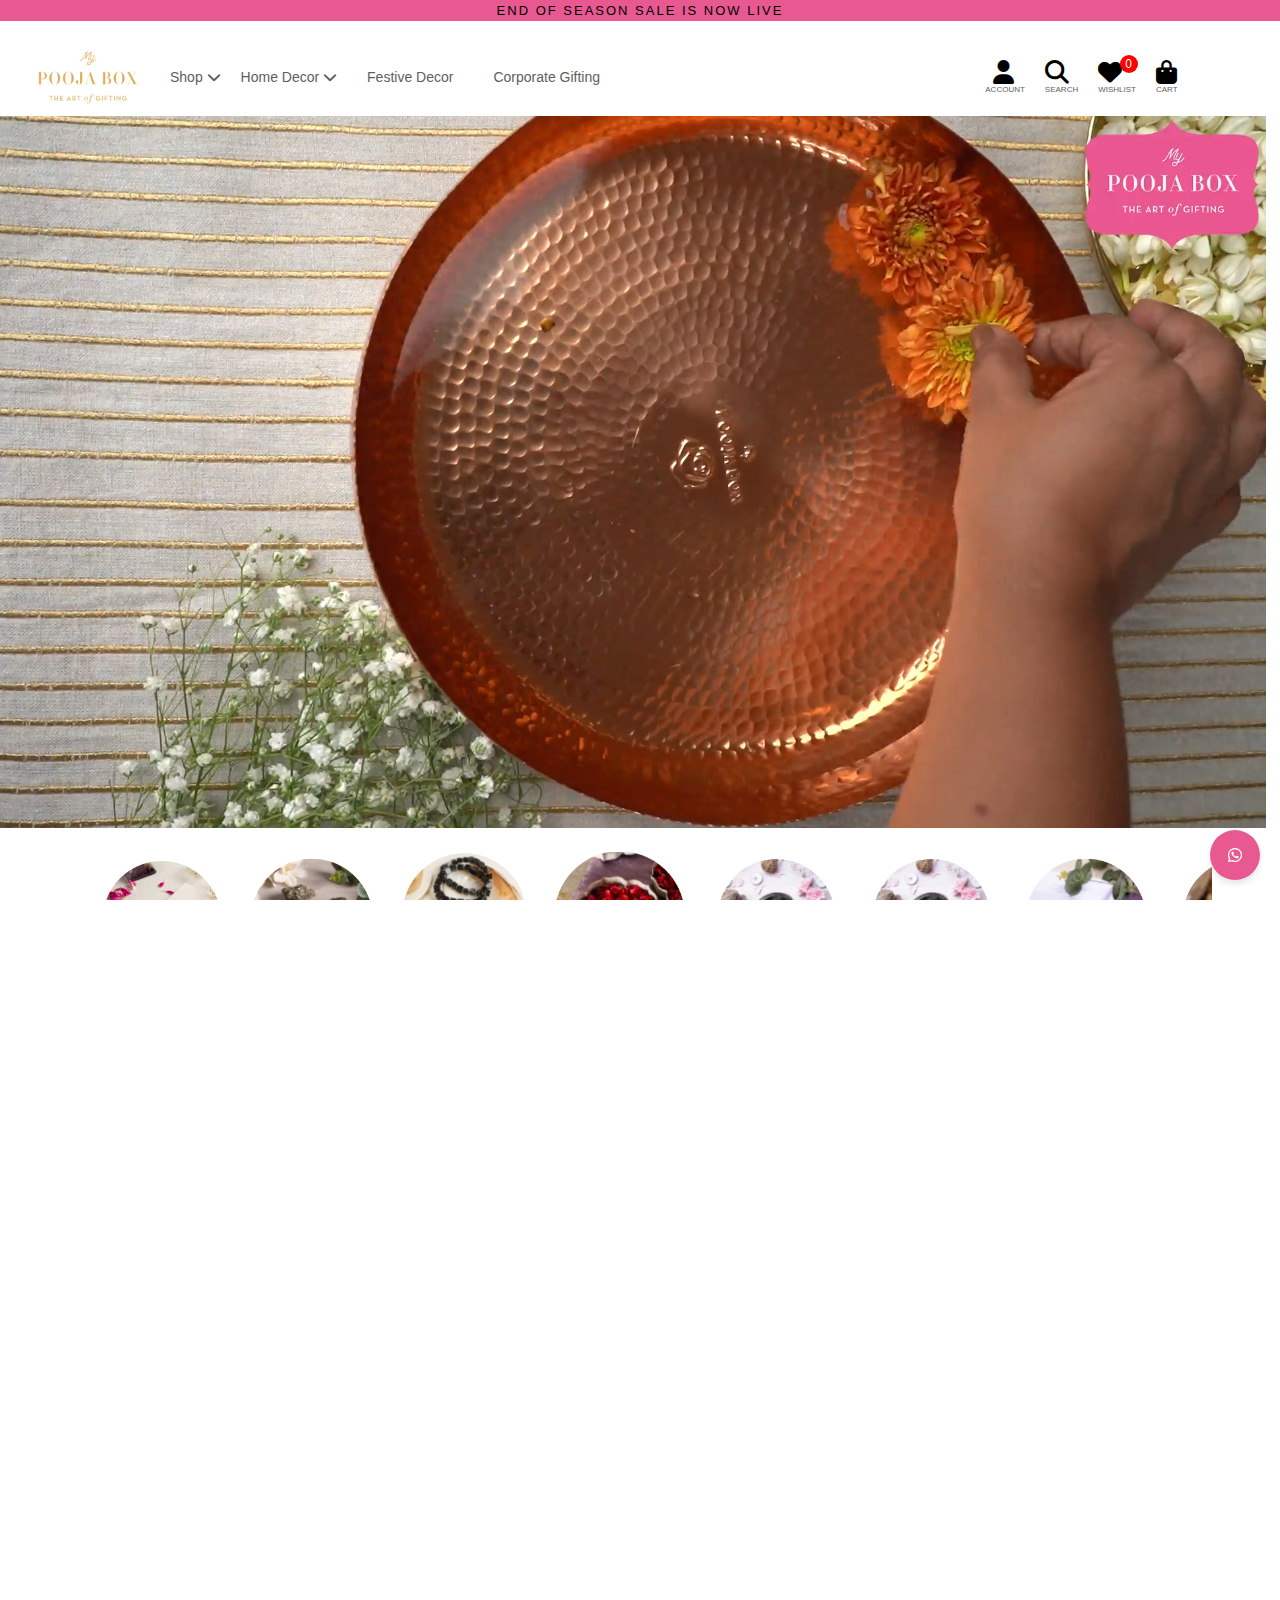
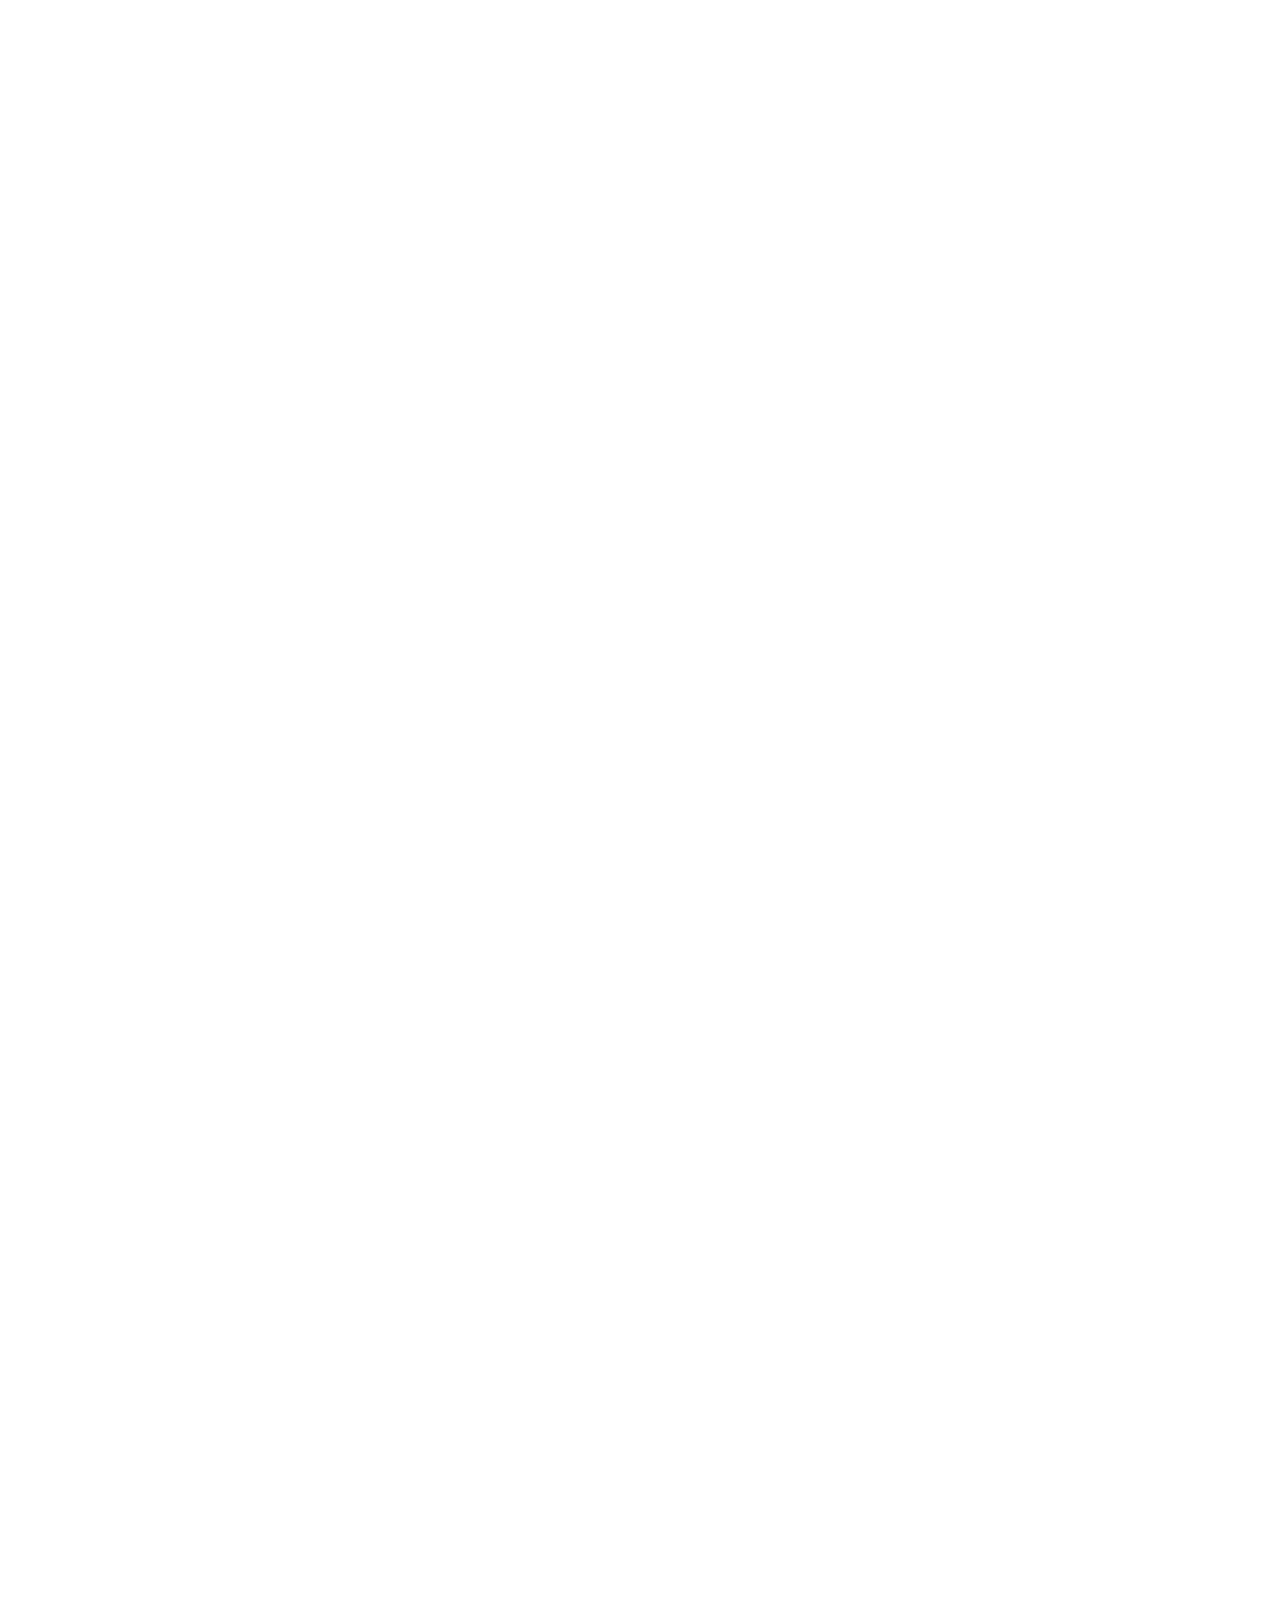
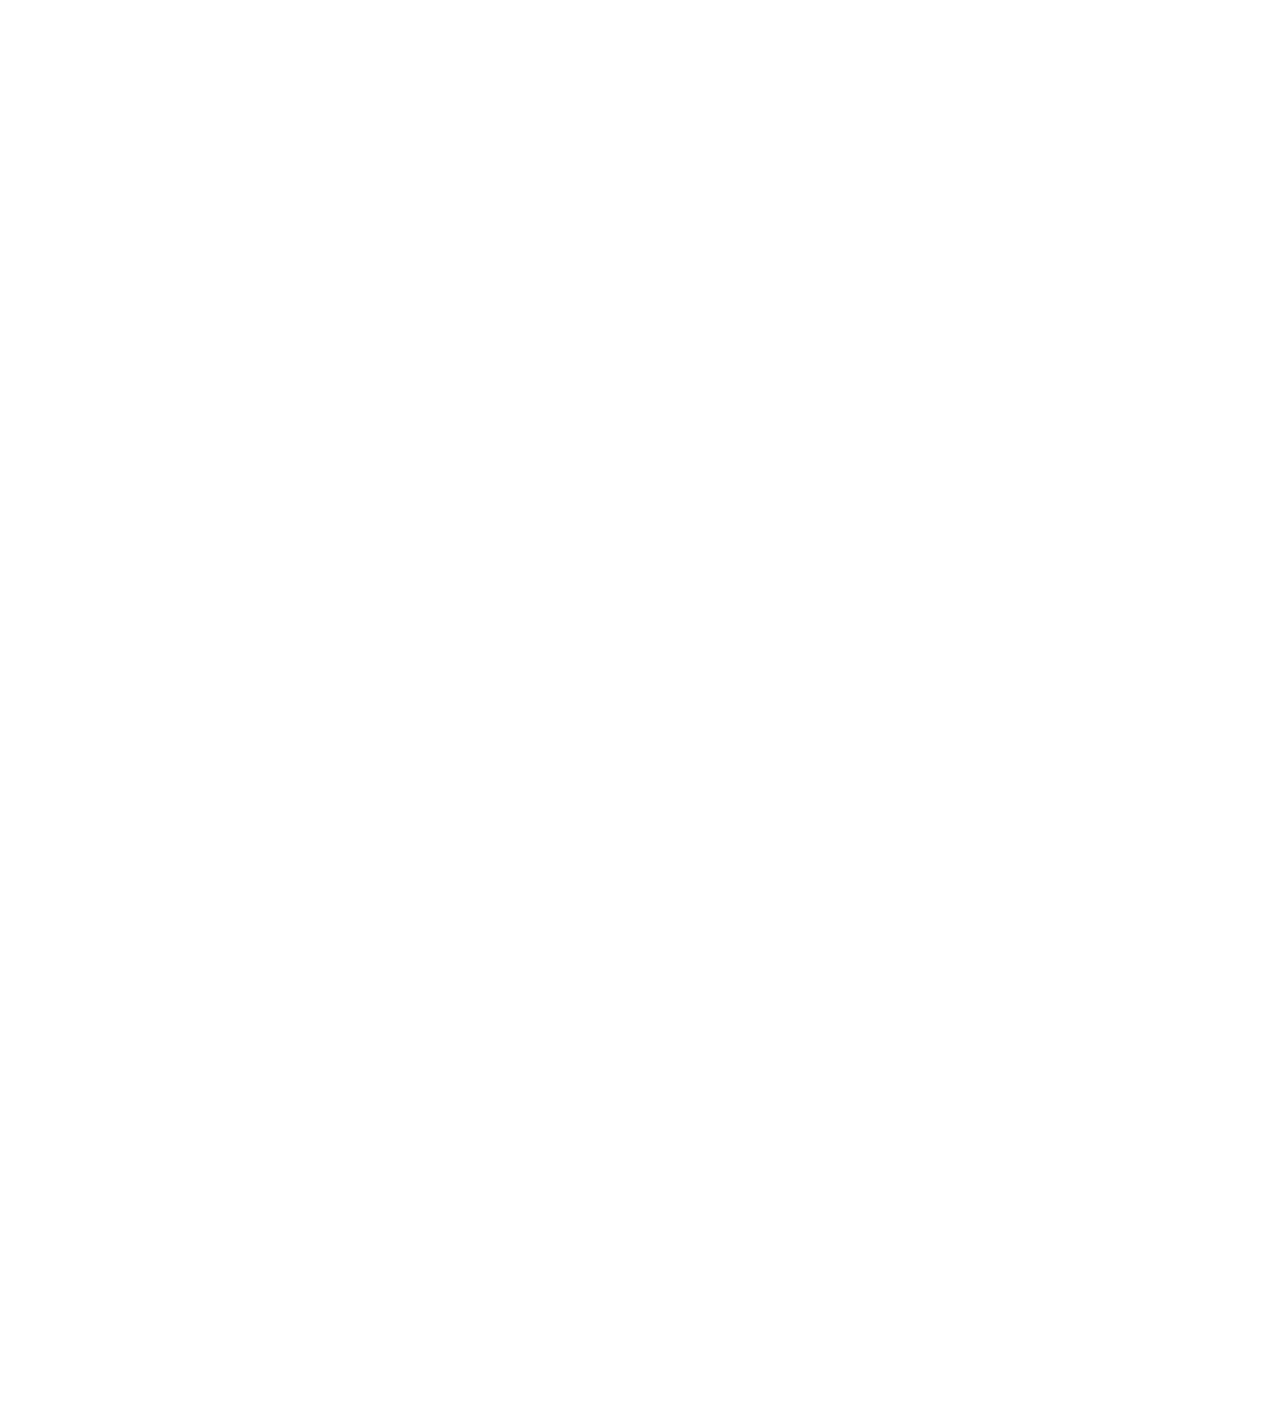
==== Frontend/index.html @ 60af5838 "Frontend" ====
<!DOCTYPE html>
<html lang="en">
<head>
    <meta charset="UTF-8">
    <meta name="viewport" content="width=device-width, initial-scale=1.0">
    <title>HomePage</title>
    <link rel="stylesheet" href="PageDesign.css">
    <link rel="stylesheet" href="https://cdnjs.cloudflare.com/ajax/libs/font-awesome/6.5.1/css/all.min.css">
</head>
<body>
    <div class="TotalContainer">
        <p class='FirstHeading'>END OF SEASON SALE IS NOW LIVE</p>

        <div class='Ribbon'>
            <img src='./assets/logo.png' alt='logo' class='Logo' />
            <p class='shop'>Shop <i class="fas fa-chevron-down ChevronDown"></i></p>
            <p class='HomeDecor'>Home Decor <i class="fas fa-chevron-down ChevronDown"></i></p>
            <a href="#" class='Festive'>Festive Decor</a>
            <a href="#" class='Festive'>Corporate Gifting</a>

            <div class='icon'>
                <div class='PersonIcon'>
                    <i class="fas fa-user"></i>
                    <p>ACCOUNT</p>
                </div>
                <div class='SearchIcon'>
                    <i class="fas fa-search"></i>
                    <p>SEARCH</p>
                </div>
                <div class='HeartIcon'>
                    <i class="fas fa-heart"></i>
                    <span class='HeartUpper'>0</span>
                    <p>WISHLIST</p>
                </div>
                <div class='ShopingBagIcon'>
                    <i class="fas fa-shopping-bag"></i>
                    <p>CART</p>
                </div>
            </div>
        </div>

        <video autoplay loop muted class='Video'>
            <source src='./assets/pojaVideo.mp4' type='video/mp4'>
            Your browser does not support the video tag.
        </video>

        <a href="https://wa.me/your-number" target="_blank" class="whatsapp-icon">
            <i class="fab fa-whatsapp"></i>
        </a>

        <button class="chevron left" onclick="prevSlide()">
            <i class="fas fa-chevron-left"></i>
        </button>

        <div class="slider-container">
            <div class="slider-wrapper">
                <div class="slider" id="slider"></div>
            </div>
        </div>
        
        <button class="chevron right" onclick="nextSlide()">
            <i class="fas fa-chevron-right"></i>
        </button>

        <div class="gallery-container" id="galleryContainer"></div>

        <div class='PowerdByGoogle'>
            <img src='./assets/Google.png' class='Google'/>
            <button class='review07'>WRITE A REVIEW</button>
        </div>

        <div class="comments">
            <button class="chevron1 left1" onclick="prevSlide1()">
                <i class="fas fa-chevron-left"></i>
            </button>
            <div class="image-container" id="imageContainer"></div>
            <button class="chevron1 right1" onclick="nextSlide1()">
                <i class="fas fa-chevron-right"></i>
            </button>
            <div class="dots" id="dots"></div>
        </div>

        <div class="About">

<h2 class="ParaHeading">My Pooja Box - A One-stop Festive Decor & Gifting Shop</h2>
             <p class="AboutPara"> 
                Being a one-stop pooja samagri online store in India, My Pooja Box bridges the gap between devotees and devotion. We have sorted all your devotional needs by putting forth a wide assortment of products by making it easier for you buy pooja items online. </p>
               
               <div class="ExpandableContent">
                <h5 class="subHeading">Buy & Send Gifts Online</h5> 
               
                <p class="AboutPara">
                    Pooja is an integral a part of Hindu culture and throughout the year, we tend to celebrate the pooja of various Hindu gods and goddesses. It is the only way to connect yourself to your inner soul and at the same time connect yourself to the god and gurus. It entails the use of various numbers of materials. Varied spiritual and religious accessories embellish the mind with clean thoughts. Several foremost vital Pooja items online embody god and god idols, diyas, garland, mukut, sculptures, camphor, puja thali, chandan, haldi, kumkum, bell, and many others.
                    The other religious or puja items like Rudrakshas, Panchpatra, Saligrama, dry fruits, and flower help make feel spiritually. Akshat is unbroken rice grains that are offered to god so as to achieve wealth and prosperity. They are offered to the deities while chanting. Bhasma or vibhuthi protects the user from health problem and evil by purifying him or her.
                    Pooja samagri online shopping of incense sticks facilitate to create ambiance for spiritual forces in and around us. Ever since time immortal, incense has been accustomed kindle moods. The divine fragrance that are pervaded by dhoop incense sticks calm the mind and carry the spirits and enlivens the environment.
                    Indians are very spiritual and traditional. We believe in many gods and goddesses, believing them to bless us with a good life and prosperity. Everyone loves to be cared for, pampered and made feel special on birthdays, anniversaries, or festive occasions. Send gifts online and spread the warmth of love to dear ones living in India or across the world and make the gifting experience unforgettable. Understanding the importance of every moment in your life, MyPoojaBox customizes the best of the traditional gifts for Indian festivals, anniversary gifts for parents, birthday gifts for mothers and so much more.
                </p>
                <h5 class="subHeading">Home Decor</h5>
                <p class="AboutPara">
                Feeling like your home has lost its luster? Redefine your home decor with our beautiful, rustic, and vintage yet contemporary collection of cherry-picked home decor items. Be it lovely Bandhanwars, Urli, Himalayan salt lamps, tableware, or even Buddha water fountain, each decorative accessory blends with the beauty of your living space and speaks up a fairy-tale like ambiance. Pair these items with vibrant colored flowers & add up the ethereal charm to the home.
                </p>
                <h4 class="subHeading">Navratri</h4>
                <p class="AboutPara">
                Indian festivals are all about celebration, joy amazement, and fun. Navratri is one of them that comes with beautifully decorated Maa Durga Idols, and Navratri decoration items. Adhere to the widest collection of Navratri Puja Samagri & Maa Durga Idols with exquisite detailing that make Navratri a little more memorable.
                </p>
                <h5 class="subHeading"> Raksha Bandhan</h5>
                <p class="AboutPara">
                Raksha Bandhan is a festival that celebrates the sacred bond between brothers and sisters. Celebrated on Shravana Purnima (Full Moon of the Shravana month) every year, this festival holds a special place in Hindu tradition. To celebrate this festival, sisters tie thread around their brothers’ wrists and vow to protect them for a lifetime. As a sweet gesture, brothers pamper their sisters with gifts and other goodies.
                Raksha Bandhan is going to fall on August 11th (Thursday), this year. At MyPoojaBox, we have something special coming up to make this bond even special both for brothers and sisters. If you stay far away from your brother and you want to send him a rakhi on this special occasion, then you have come to the right place. We offer online Rakhi delivery throughout the country and not just India, but you can also send rakhi online to the USA, Canada, and the UK through My Pooja Box. Whether it’s a designer rakhi, a silver rakhi, or a sparkling crystals rakhi, we have got it all covered.
                Dear brothers, you don’t need to worry, we have a huge gifting section for you to choose from. Choose a rakhi gift as per your sister’s liking and we’ll get it delivered for her!
            </p>

                <h5 class="subHeading">JANMASHTAMI</h5> 
                <p class="AboutPara">
                The enchanting music of the flute played by Krishna is symbolic of divinity. Janmashtami, the birthday of Lord Krishna is celebrated with great devotion and enthusiasm in India. According to the Hindu calendar this religious festival is celebrated on the Ashtami of Krishna Paksh or the 8th day of the dark fortnight in the month of Bhadon i.e 18th August’2022 this year.
                The actual celebration of Janmashtami takes place during the midnight as Sri Krishna is believed to be born on a dark, stormy and windy night to end the rule and violence of his uncle, Kansa. All over India this day is celebrated with devotional songs and dances, pujas, arti, blowing of the Conch and rocking the cradle of baby Sri Krishna.
                Our range of products diversify from Krishna poshaks with elaborate designs of gota patti and beads, laddu gopal jhula and much more, laddu gopal singhasan, his bedding on which he sleeps, Krishna special chowki on which he resides and looks out for everyone, his divine flute and much more.
            </p> 
              <h5 class="subHeading">GANESH CHATURTHI</h5>
              <p class="AboutPara">
                Ganesh Chaturthi is celebrated as birth anniversary of Lord Ganesh. On Ganesh Chaturthi, Lord Ganesh is worshipped as the god of wisdom, prosperity and good fortune. It is believed that Lord Ganesh was born during Shukla Paksha of Bhadrapada month. Currently Ganesh Chaturthi day falls in month of Aug i.e. 31st Aug’2022 in English calendar.
                Lord Ganesha is the most revered and loved of all. Commonly associated with the conventional symbols of Hinduism, his father is the Hindu deity named Shiva. He is the destroyer in the Holy Trinity of Gods while Goddess Parvati, his beloved wife, is one of the many incarnations of Goddess Shakti. Among the many brass pooja items online, it is specifically advised to bring a beautiful and perfectly finished idol or statue of “Eco friendly Ganesha” at home. We have a collection of stunning eco-friendly Ganesha idols that have been made using 100% natural and organic materials. Afterall, as citizens of India, it is our responsibility to ensure the wellbeing of the environment. The symbolic figurine of Lord Ganesha consists of an elephant’s head from which comes out a curved trunk. He also has big ears on a big human body. His favorite offering is the famous round Indian sweetmeat known as Laddu and the mouse his closely chosen vehicle.
                The Ganeshotsav, the festivity of Ganesh Chaturthi, ends after 10 days on Anant Chaturdashi which is also known as Ganesh Visarjan day. On Anant Chaturdashi, devotees immerse idol of Lord Ganesh in water body or flower pots of their house after a gala street procession.
            </p>
              <h5 class="subHeading">KARWA CHAUTH</h5> 
              <p class="AboutPara">
                Karwa Chauth, one of many Hindu festivals, is a fasting ritual observed by all married Hindu women who seek the longevity, prosperity and well-being of their husbands. This festival is very popular amongst married Hindu women in the western and northern parts of India, primarily in Punjab, Rajasthan, Haryana, Gujarat, and Uttar Pradesh. During the Karwa Chauth festival, married Hindu women dedicate the day to their husbands. Normally, women who observe this festival are called "Saubhagyavati" meaning "joyous and happy status of wifehood." The festival was emerged also as a day for celebrating autumn. Hindu married women enjoy the company and companionship of relatives and friends. As of recently, the celebration has been given a more religious touch.
                Karwa chauth is a very important as well as a difficult fast that all married Hindu women observe. The festival begins just before sunrise and ends after worshiping the moon and doing prayers at night. No water or food can be consumed once the sun rises. The fast is only broken after seeing the moon and after all rituals of that day have been performed. When the moon has appeared, women break the fast after they have offered water to the moon with a fancy karwa chauth thali, channi, lota and bangle designed specially for this occasion to break their fast.
                Women dress in special clothes during this festival. A pink or red sari with a gold woven pattern is worn by many women as part their custom and is worn only in the evening. New brides will wear their wedding costumes. The karwa chauth fast sets a merry tone of frolic and fun, feasting and festivity and is amongst the biggest festivals celebrated by Hindus.
                DIWALI
                Nearly a billion people worldwide participate in the Diwali celebration and almost a dozen countries officially recognize it as an official holiday. Dozens of cities across the United States, Canada, Australia, and the UK also have significant celebrations, dazzling both religious observers and casual passers. Despite the holiday’s increasingly global reach, many unfamiliar with the holiday are still unsure of its origins and significance.
                Diwali’s cultural travel has allowed it to reach people from various national and linguistic backgrounds. As a result of Indian migration, people in nations as different as Singapore and Trinidad and Tobago celebrate the holiday. They observe its rituals, and share in its rich traditions, this year this celebration is on 24th October 2022.
                Diwali is considered to be the most auspicious festival especially in India, people worship Ganesh Laxmi idols and lit up their homes with numerous diyas and candles and kids make Rangoli outside their main door entrance etc. My pooja box has luxurious Diwali box consisting of gold ganesh and laxmi idols pooja essentials like thali, roli chawal platter etc and other brass products to decorate your house. <br/>
            </p> 
                <h2 class="HindiParaHeading">‘’माय पूजा बॉक्स – पूजन सामग्री खरीदने की सबसे बेहतर जगह’’</h2>

                <p class="AboutPara">
                ऑनलाइन शॉपिंग की दुनिया में ‘माय पूजा बॉक्स’ एक अकेला ऐसा नाम है.. जहां पूजन सामग्री से जुड़ा हर सामान उपलब्ध है..ये एक ऐसा जरिया है जो भक्तों और उनकी भक्ति के बीच की दूरी को कम करता है..हमने भक्ति से जुड़ी हर चीज को छांट कर उनका विशाल वर्गीकरण किया है..हिन्दू धर्म में तरह-तरह के त्योहार..धार्मिक कार्यक्रम..और अनुष्ठान होते है..जो अलग-अलग तरह से मनाए जाते है.. इनकी अपनी अलग विशेषता होती है.. ‘माय पूजा बॉक्स’ का मकसद है अपने ग्राहकों को उनकी जरुरत से जुड़ी हर वो सामग्री उपलब्ध कराना जो उनकी पूजा में इस्तेमाल होती है.. ताकि उनकी पूजा अधूरी ना रह जाए.. ग्राहक अब भीड़ में.. धूल मिट्टी में धक्के खाते हुए खरीददारी करने की बजाय घर बैठे पूजन सामग्री ऑर्डर कर सकते है.. पूजा की थाली.. भगवान की मूर्ति..धूप.. हवन सामग्री.. या फिर आपको अपने घर में चाहिए एक खूबसूरत मंदिर.. तो इसके लिए भी भक्त ‘माय पूजा बॉक्स’ की वेबसाइट पर अपनी पसंद का मंदिर खरीद सकते है..वैसे त्योहारों पर उपहार देने का भी काफी चलन है.. इसे भी ध्यान में रखते हुए होम डेकोर आईट्मस.. वॉल हैंगिंग्स.. सेंटेड कैंडल्स.. फेंगशुई प्रोडक्ट्स.. जैसे तरह-तरह के गिफ्ट देने लायक सामान आप देख सकते है..बस एक क्लिक में आप अपने घर या दोस्तों के लिए अपनी पसंद का कोई भी गिफ्ट खरीद सकते है..चाहे लॉफिंग बुढ्ढा हो..शुभ माने जाने वाली कछूआ की मूर्ति.. सिक्कों का पेड़.. और भी बहुत कुछ..गणेश चतुर्थी..राखी.. दिवाली.. करवाचौथ.. हर त्योहार पर ‘माय पूजा बॉक्स’ आपके लिए हमेशा तैयार रहता है.. वैसे त्योहारों की जब बात आती है..तो हम क्रिसमस को कैसे भूल सकते है.. खासकर क्रिसमस ट्री की सजावट के लिए भी हमारे पास है बहुत कुछ..

‘माय पूजा बॉक्स’ हर पल अपने ग्राहकों के लिए कुछ ना कुछ नया लेकर आता रहता है.. अब राखी के ही लेटेस्ट कलेक्शन को देख लिजिए.. भैया-भाभी से लेकर सोने-चांदी..और बच्चों की राखी का ब्रैंड न्यू कलेक्शन सिर्फ और सिर्फ आप ‘माय पूजा बॉक्स पर ही पाएंगे’.. आपका भाई देश या विदेश के किसी भी कोने में क्यों ना हो..बहने अपने भाईयों के लिए राखी सलेक्ट करके हमारी इंटरनेशनल कूरियर सर्विस के जरिए उन्हें सात समंदर पार डेलिवर करा सकती है..

इन सबके बावजूद ‘माय पूजा बॉक्स’ अपने ग्राहकों के लिए लाया है हीलिंग ब्रेसलेट्स.. ट्रीस.. एंजल्स.. सॉल्ट लैम्प और भी बहुत कुछ..हमने अपने वातावरण को स्वच्छ रखने की जिम्मेदारी को बखूबी निभाया है... जिसका सबूत है ‘इको-फ्रेंडली गणेशा’..ये पूरी तरह से ऑर्गेनिक और 100% नैचरल है..

तो देर किस बात है..भूल जाइए दुकानों के चक्कर काटना..और घर बैठे खुलकर किजिए ‘माय पूजा बॉक्स’ पर शॉपिंग..
</p>
<h5 class="subHeading">जन्माष्टमी</h5>
<p class="AboutPara">
भगवान श्रीकृष्ण की बांसुरी की जादुई धुन पवित्रता का प्रतीक है.. कान्हा के जन्मदिन यानी जन्माष्टमी को पूरा देश भक्ति भाव और धूम धाम से मनाता है..हिन्दू कैलेंडर के अनुसार जन्माष्टमी कृष्ण पक्ष की अष्टमी को मनाया जाता है..यानी इस साल वो तारीख होगी 18 अगस्त 2022..

जन्माष्टमी का असल जश्न आधी रात को होता है..कहा जाता है कि श्री कृष्ण का जन्म काली अंधेरी..तूफानी रात को हुआ था..ताकि वो अत्याचारी कंस का वध कर सके..पूरे भारत में जन्माष्टमी के दिन मंदिर मे शंख बजाकर श्री कृष्ण की पूजा.. आरती.. होती है.. कान्हा को झूला झुलाया जाता है.. साथ ही राधा-कृष्ण के भजन..नृत्य..से भक्तिमय माहौल रहता है..

‘माय पूजा बॉक्स’ ने इस जनमाष्टमी कान्हा के लिए अलग-अलग तरह की पोशाक का कलेक्शन लाया है.. जिसमें गोटा पट्टी से लेकर मोतियों का वर्क शामिल है.. लड्डू गोपाल का सिंहासन..कान्हा का बिस्तर.. कृष्णा की खास चौकी..जिस पर वो अपनी बांसुरी के साथ विराजमान होते है..
</p>
<h5 class="subHeading">गणेश चतुर्थी</h5>

<p class="AboutPara">
मंगलमूर्ति गणेश के अवतरण तिथि को गणेश चतुर्थी के त्योहार के रुप में मनाया जाता है... श्री गणेश को बुद्धिमत्ता.. समृद्धि और सौभाग्य के देवता के रुप में पूजा जाता है..ऐसा माना जाता है कि गणपति का जन्म भाद्रपद महीने की शुक्ल पक्ष को हुआ था..अंग्रेजी कैलेण्डर के अनुसार इस साल यानी 2022 में इसे 31 अगस्त से मनाया जाएगा..

भगवान गणेश सबसे ज्यादा आदरणीय और प्रिय है..गणेश देवों के देव भगवान शिव और माता पार्वती के पुत्र है..जिन्हें 108 नामों से जाना जाता है..सभी देवताओं मे सबसे पहले गणेश की ही पूजा की जाती है...वैसे तो इस गणेश चतुर्थी पर गणेश जी की अलग-अलग तरह की धातु से बनी प्रतिमाओं का कलेक्शन ‘माय पूजा बॉक्स’ ने अपनी वेबसाइट पर लाया है..लेकिन उनकी सब में सबसे ज्यादा मांग है इको-फ्रेंडली गणेशा की..जो पूरी तरह से प्राकृतिक है..जिसे 100% ऑर्गेनिक तत्वों से बनाया गया है..इससे ना तो मनुष्य को कोई नुकसान पहुंचता है..ना ही वातावरण को..

दस दिन तक चलने वाले गणेशोत्सव का समापन अनन्त चतुर्दर्शी पर विर्सजन के साथ होता है..इस दिन विघ्नहर्ता को अगले साल जल्दी आना के जयकारों के साथ विदा कर दिया जाता है..
</p>

<h5 class="subHeading">करवाचौथ</h5> 
<p class="AboutPara"> 

सुहागिन महिलाओं के लिए करवाचौथ सबसे महत्त्वपूर्ण त्योहार होता है..इस दिन महिलाएं अपने पति की लंबी उम्र और सौभाग्य प्राप्ति के लिए उपवास रखती हैं.. करवाचौथ खासकर देश के उत्तरी और उत्तरी-पश्चिम क्षेत्र जैसे पंजाब.. राजस्थान.. हरियाणा.. गुजरात और उत्तर प्रदेश में ज्यादा मनाया जाता है..सुहागिन महिलाओं के लिए ये दिन उनके पति के लिए समर्पित होता है.. करवाचौथ सुहाग का पर्व है.. इसलिए इस व्रत को सभी सुहागिन स्त्रियां बड़ी श्रद्धा और आस्था के साथ रखती हैं..महिलाएं दिन भर निर्जल कठिन व्रत रखकर पति की लंबी उम्र की दुआ मांगती है..

करवाचौथ के व्रत की शुरूआत सूर्योदय से पहले होती है.. सास अपनी बहू को सरगी देती है..जिसका सेवन महिलाएं करवाचौथ के दिन सूर्य निकलने से पहले करती है..सरगी..सौभाग्य और समृद्धि का रुप होता है..सरगी के रुप में सास अपनी बहू को विभिन्न खाद्य पदार्थ एवं वस्त्र इत्यादि देकर सौभाग्यवती होने का आशीर्वाद देती है.. सुहागिनें इस शुभ दिन लाल या पीले रंग के कपड़े पहनकर सोलह श्रृंगार करती है..नई दुल्हनें अपनी शादी के जोड़े को दोबारा इस दिन पहनकर पूरे विधि-विधान से पूजा करती है..रात्रि में चंद्रमा निकलने के बाद चांद को अर्घ्य देने के बाद पति से आर्शीवाद पाकर व्रत पूर्ण होता है..
</p>  
<h5 class="subHeading">दिवाली</h5>
<p class="AboutPara">
भारत में सबसे महत्त्वपूर्ण त्योहारों में से एक है दिवाली...ये कार्तिक मास की अमावस्या को मनाया जाता है..इसे प्रकाश और रोशनी के त्योहार के रुप में मनाया जाता है..दरअसल ये एक दिन का नहीं...बल्कि पांच दिनों का त्योहार है..धनतेरस से ही इस त्योहार की शुरूआत हो जाती है..इसे देश-विदेश में लगभग हर धर्म के लोग मनाते है..इस दिन पहनने के लिए नए कपड़े बनवाए जाते है..शाम को भगवान गणेश और माता लक्ष्मी की पूजा की जाती है..खील-बताशो का प्रसाद चढ़ाया जाता है..फूलझड़ी-पटाखे फोड़े जाते है..

अगला दिन होता है भेंट का..एक-दूसरे को गले लगाकर दीपावली की शुभकामनाएं दी जाती है..ऐसे में ‘माय पूजा बॉकस’ अपने ग्राहकों के लिए लाया है बेहद ही आकर्षक दिवाली बॉक्स..जिसमें सोने की श्रीगणेश और माता लक्ष्मी की प्रतिमा के साथ पूजा में इस्तेमाल होने वाली थाली..रोली..चावल और घर में सजाने वाला दूसरा सामान होता है..ये गिफ्ट आप अपने दोस्तों और रिश्तेदारों को देकर उनकी दीवाली को और शुभ बना सकते है..
             </p>
            </div>
             <button id="toggleButton">Read More</button>
        </div>
        
    </div>

    <script>
        let index = 0;
       
        const images = [
            "./assets/RoundImage1.png", "./assets/RoundImage2.png", "./assets/RoundImage3.png","./assets/RoundImage4.png",
            "./assets/RoundImage5.png", "./assets/RoundImage5.png","./assets/RoundImage6.png" ,"./assets/RoundImage7.png",
            "./assets/RoundImage8.png","./assets/RoundImage9.png","./assets/RoundImage10.png","./assets/RoundImage11.png",
            "./assets/RoundImage12.png","./assets/RoundImage13.png"
        ];

        const images1=[ "./assets/Review1.png" ,"./assets/Review2.png","./assets/Review3.png","./assets/Review4.png"]
        
        let currentIndex = 0;

        function updateDots() {
    const dotsContainer = document.getElementById("dots");
    dotsContainer.innerHTML = ""; // Clear previous dots

    images1.forEach((_, index) => {
        const dot = document.createElement("span");
        dot.classList.add("dot");
        if (index === currentIndex) {
            dot.classList.add("active");
        }
        dot.addEventListener("click", () => setCurrentIndex(index));
        dotsContainer.appendChild(dot);
    });
}

function setCurrentIndex(index) {
    currentIndex = index;
    updateImages();
}


        function nextSlide() {
            if (index < images.length - 1) {
                index++;
                document.getElementById("slider").style.transform = `translateX(-${index * 220}px)`;
            }
        }
        
        function prevSlide() {
            if (index > 0) {
                index--;
                document.getElementById("slider").style.transform = `translateX(-${index * 220}px)`;
            }
        }
        
        function nextSlide1() {
            currentIndex = (currentIndex + 1) % images.length;
            updateImages();
        }
        
        function prevSlide1() {
            currentIndex = (currentIndex - 1 + images.length) % images.length;
            updateImages();
        }
        
        function updateImages() {
    document.getElementById("imageContainer").innerHTML = `<img src='${images1[currentIndex]}' class='active'/>`;
    updateDots(); 
}

        document.getElementById("slider").innerHTML = images.map(img => `<img src='${img}' class='slide-image'/>`).join('');
        updateImages();



        document.addEventListener("DOMContentLoaded", function () {
    const imageRows = [
        {
            title: "Gift Hampers",
            images: [
                { src: "GiftHamper1.png", name: "Devotional Books Gift Box" },
                { src: "GiftHamper2.png", name: "Exquisite Layer Diya Urli Stand Gift Box..." },
                { src: "GiftHamper3.png", name: "Astounding Lotus Diya Urli Gift Box..." },
                { src: "GiftHamper4.png", name: "Aesthetic Floral Urli With Diya Gift Box..." },
                { src: "GiftHamper5.png", name: "Exquisite Floral Marble Urli Gift Box..." },
                { src: "GiftHamper6.png", name: "Luminous Scented Candle Urli Gift..." }
            ]
        },
        {
            title: "Healing Crystals",
            images: [
                { src: "HealingCrystal1.png", name: "9 Powerful Healing Crystals Tumble Stone Set" },
                { src: "HealingCrystal2.png", name: "Rose Quartz Crystal Healing Bracelet | Love Stone" },
                { src: "HealingCrystal3.png", name: "Money Magnet Healing Crystal Bracelet" },
                { src: "HealingCrystal4.png", name: "M7 Chakra Crystal Feng Shui Healing Tree" },
                { src: "HealingCrystal5.png", name: "Citrine Crystal Healing Bracelet | Stone of Wealth & Success" },
                { src: "HealingCrystal6.png", name: "Amethyst Natural Stone Bracelet" }
            ]
        },
        {
      title: "Brass Decor",
      images: [
        { src: "BrasDecor (1).png", name: "Unique Handcrafted Brass Pooja Samagridaan..." },
        { src: "BrasDecor (2).png", name: "Elegant Brass Bird Dhoop Dhuni..." },
        { src: "BrasDecor (3).png", name: "Padam Kamal Brass Oil Lamp Diya..." },
        { src: "BrasDecor (4).png", name: "Traditional Brass Diya for Pooja..." },
        { src: "BrasDecor (5).png", name: "Laxmi Ganesha Brass Pooja Thali..." },
        { src: "BrasDecor (6).png", name: "Antique Brass Swing Ganesha Urli..." },
      ],
    },
    {
      title: "Clearance Sale 2025",
      images: [
        { src: "CleareanceSale (1).png", name: "Rose Quartz Facial Massage Rolle..." },
        { src: "CleareanceSale (2).png", name: "Wall Decorative Drop T-Light holder..." },
        { src: "CleareanceSale (3).png", name: "Gayatri Mantra Musical Chanting Speaker..." },
        { src: "CleareanceSale (4).png", name: "30x30 PUJA AASAN (PINK)" },
        { src: "CleareanceSale (5).png", name: "Yellow Floral PomPom Backdrop Door Hanging Set Of 5..." },
        { src: "CleareanceSale (6).png", name: "Small Bhog Katori - Set of 4" },
      ],
    },
    {
      title: "Evil Eye",
      images: [
        { src: "EveilEyes (1).png", name: "Horse Shoe Good Luck Feng Shu..." },
        { src: "EveilEyes (2).png", name: "Feng Shui Blue Evil Eye Hanging..." },
        { src: "EveilEyes (3).png", name: "Rose Quartz & Evil Eye Healing Bracelet..." },
        { src: "EveilEyes (4).png", name: "Evil Eye Horse Wall Hanging Protection Amulet..." },
        { src: "EveilEyes (5).png", name: "Three Crystal Evil Eye Hanging" },
        { src: "EveilEyes (6).png", name: "Sevil Eye Dream Catcher for Positive..." },
      ],
    },
    {
      title: "Pooja Room Decor",
      images: [
        { src: "PoojaRoomDecor (1).png", name: "Ujjwal Prakash Oil Brass Diya" },
        { src: "PoojaRoomDecor (2).png", name: "Designer Garuda Pooja Bell" },
        { src: "PoojaRoomDecor (3).png", name: "Decorative Handmade Laxmi Charan..." },
        { src: "PoojaRoomDecor (4).png", name: "Antique Design Brass Dhoop Dhani...." },
        { src: "PoojaRoomDecor (5).png", name: "Ganesh Laxmi Bell For Pooja" },
        { src: "PoojaRoomDecor (6).png", name: "Traditional Brass Diya for Pooja" },
      ],
    },
    {
      title: "Sage",
      images: [
        { src: "Sage (1).png", name: "Cleanse Your Home Sage Sticks" },
        { src: "Sage (2).png", name: "Sambrani Havan Cups Guggal Dhoop (Pack of 12)..." },
        { src: "Sage (3).png", name: "Manifestation Blue Corn Sage Smudge Wand..." },
        { src: "Sage (4).png", name: "Abalone Shell Sage Holder" },
        { src: "Sage (5).png", name: "White Sage and Lavender Smudge Stick..." },
      ],
    },
    {
      title: "God Idols",
      images: [
        { src: "GodIdol (1).png", name: "Adiyogi Shiva Statue" },
        { src: "GodIdol (2).png", name: "Beloved Radhe Krishna Idol for Gift/Puja..." },
        { src: "GodIdol (3).png", name: "Makhan Chor Krishna Idol for Gift/Puja..." },
        { src: "GodIdol (4).png", name: "Impressive Black Marble Shivling..." },
        { src: "GodIdol (5).png", name: "Mystical Sherawali Mata Gold Plated Marble Idol..." },
        { src: "GodIdol (6).png", name: "Mystical Sherawali Mata Gold Plated Marble Idol..." },
      ],
    },
    {
      title: "Festive Decor",
      images: [
        { src: "FestivalDecor (1).png", name: "Stunning Gold Urli with Stand" },
        { src: "FestivalDecor (2).png", name: "Aesthetic Floral Urli With Diya" },
        { src: "FestivalDecor (3).png", name: "Exquisite Layer Diya Urli Stand" },
        { src: "FestivalDecor (4).png", name: "Traditional Golden Floral Urli" },
        { src: "FestivalDecor (5).png", name: "Astounding Lotus Diya Urli" },
        { src: "FestivalDecor (6).png", name: "Aesthetic Floral Diya Urli With..." },
      ],
    },

    {
      title: "Pooja Essentials",
      images: [
        { src: "PoojaEssential (1).png", name: "Gayatri Mantra Musical Chanting Speaker Box..." },
        { src: "PoojaEssential (2).png", name: "Hare Krishna Musical Chanting Mantra Speaker Box..." },
        { src: "PoojaEssential (3).png", name: "Ek Onkar Devotional Chanting Mantra Speaker Box..." },
        { src: "PoojaEssential (4).png", name: "Sai Mantra Musical Chanting Speaker Box..." },
        { src: "PoojaEssential (5).png", name: "Gayatri Mantra Musical Chanting Speaker..." },
        { src: "PoojaEssential (6).png", name: "Krishna Maha Mantra Musical Chanting Spe..." },
      ],
    },

    ];

    const galleryContainer = document.getElementById("galleryContainer");

    imageRows.forEach((row) => {
        const rowDiv = document.createElement("div");
        rowDiv.classList.add("image-row");

        const rowHeader = document.createElement("div");
        rowHeader.classList.add("row-header");

        const title = document.createElement("p");
        title.classList.add("row-title");
        title.textContent = row.title;

        const viewAllBtn = document.createElement("button");
        viewAllBtn.classList.add("view-all");
        viewAllBtn.textContent = "View All";

        rowHeader.appendChild(title);
        rowHeader.appendChild(viewAllBtn);
        rowDiv.appendChild(rowHeader);

        const imageGrid = document.createElement("div");
        imageGrid.classList.add("image-grid");

        row.images.forEach((img) => {
            const card = document.createElement("div");
            card.classList.add("image-card");

            const image = document.createElement("img");
            image.src = `assets/${img.src}`;
            image.alt = img.name;
            image.classList.add("gallery-image");

            const caption = document.createElement("p");
            caption.classList.add("image-caption");
            caption.textContent = img.name;

            const addToCartBtn = document.createElement("button");
            addToCartBtn.classList.add("add-to-cart");
            addToCartBtn.textContent = "Add to Cart";

            card.appendChild(image);
            card.appendChild(caption);
            card.appendChild(addToCartBtn);
            imageGrid.appendChild(card);
        });

        rowDiv.appendChild(imageGrid);
        galleryContainer.appendChild(rowDiv);
    });
});


document.getElementById("toggleButton").addEventListener("click", function() {
    let expandableContent = document.querySelector(".ExpandableContent");

    if (this.textContent === "Read More") {
        expandableContent.style.display = "block"; // Show the hidden content
        this.textContent = "Read Less";
    } else {
        expandableContent.style.display = "none"; // Hide the content again
        this.textContent = "Read More";
    }
});

    </script>
</body>
</html>
---- Frontend/PageDesign.css ----
html,body{
    margin: 0;
    padding: 0;
    width: 100%;

    height: 100vh;
    overflow-x: hidden;
   background-color: white;
   font-family: Lato, sans-serif;
   position: relative;
   

}



* {
    margin: 0;
    padding: 0; 
    box-sizing: border-box;  
}



.TotalContainer{
    width: 100%;
    height: 100vh;
    margin: 0;
    padding: 0;
    left: 0;
    box-sizing: border-box; 
}

.FirstHeading{
   position: absolute;
   top: 0;
   left: 0;
   width: 100%;
  background-color: #e85992; 
  padding: 3px;
  display: flex;
  justify-content: center; 
  letter-spacing: 2px;
  font-size: 13px;
   
}
/*----------------------------------------RIBBON STARTS --------------------------------------------- */
.Ribbon{
    display: flex;
    justify-content: flex-start;
    align-items: flex-start;
    color: black;
    width: 100%; 
    padding: 5px;
    padding-top: 45px;
    padding-left: 30px;
}
.Logo{
    width: 110px;  
}


.shop{
   padding: 10px;
  margin-left: 20px;
 color: #5e5e5e;
 font-size: 14px;
}
.ChevronDown{
    padding-top: 15px;
}
.HomeDecor{
    padding: 10px;
    color: #5e5e5e;
    font-size: 14px;
}
.Festive{
    padding: 20px;
    margin-top: 4px;
    color: #5e5e5e;
    font-size: 14px; 
    text-decoration: none;
}
.shop:hover, 
.Festive:hover, 
.HomeDecor:hover {
    text-decoration: underline;
    color: black;
}

.icon{
    display: flex;
    gap: 20px;
    align-items: end;
    justify-content: flex-end;
    position:absolute;
    right: 8%;
    margin-top: 15px;
    cursor: pointer;
}
.icon i {
    font-size: 24px; 
  
    
}
.icon p{
    font-size: 8px;
    color:#5e5e5e;
    cursor: pointer;
}
.HeartUpper{
    position: absolute;
    top: -5px;
    right: 40px;
    background-color: red;
    color: white;
    border-radius: 50%;
    font-size: 12px;
    width: 18px;
    height: 18px;
    display: flex;
    justify-content: center;
    align-items: center;
}
.PersonIcon i{
    margin-left: 8px;
    
}

/*--------------------------------------RIBBON END------------------------------------------------------- */

.Video{
    width: 98.9vw;
   margin: 0;
   display: inline-block;


   
}
.whatsapp-icon {
    position: fixed;
    bottom: 20px;
    right: 20px;
    background-color:#e85992;
    width: 50px;
    height: 50px;
    border-radius: 50%;
    display: flex;
    justify-content: center;
    align-items: center;
    box-shadow: 0 4px 6px rgba(0, 0, 0, 0.1);
    transition: transform 0.3s ease;
    z-index: 1000;
    text-decoration: none;
  }

  .whatsapp-icon i{
    color: white;
    text-decoration: none !important;
  }
/*-------------------------------------SLIDER PICTURES STARTS-------------------------------------------------*/
  .slider-container {
    display: flex;
    align-items: center;
    justify-content: center;
    width: 90%;
    height: auto;
    overflow: hidden;
    position: relative;
    left: 60px;
   padding: 20px;   
}

.slider-wrapper {
    width: 100%;
    display: flex;
    justify-content:flex-start;
    
    z-index: 20px;
    
    position: relative;
}

.slider {
    display: flex;
    width: max-content;
  transition: transform 0.5s ease-in-out;
  position: relative;
  gap: 5px;
}

.slide-image {
    width: 150px;
    height: 150px;
    object-fit: contain;
 
}

.chevron {
    background: none;
    border: none;
    cursor: pointer;
    position:absolute;
    top: 170%;
    transform: translateY(-50%);
    z-index: 1000;
    color:#5e5e5e ;
    outline: none;
}

.left{
    left: 25px;
border: none !important;
outline: none !important;
}

.right {
    right: 5px;
    border: none !important;
    outline: none !important;
}
.left:hover,
.right:hover{
    border: none !important;
    outline: none !important;
    background:none;
    color:#e85992;
}
/*------------------------------------GRID STARTS----------------------------------------------------------------*/
.gallery-container {
    width: 100%;
    padding: 10px;
    padding-left: 55px;
    padding-right: 55px;
  }
  
  .image-row {
    margin-bottom: 30px;
  }
  
  /* Row header for title and View All button */
  .row-header {
    display: flex;
    justify-content: space-between; /* Push "View All" to the right */
    align-items: center;
    margin-bottom: 15px;
    
  
  }
  
  .row-title {
    font-size: 15px;
    font-weight: bold;
    display: block;
    font-style: italic ;
    color: black;
  }
 
  
  .view-all {
    padding: 8px 12px;
    background-color: #d3134f;
    color: white;
    border: none;
    cursor: pointer;
  }
  
  .view-all:hover {
    background-color: #d3134f;
  }
  
  .image-grid {
    display: grid;
    grid-template-columns: repeat(auto-fit, minmax(150px, 1fr));
    gap: 15px;
  }
  
  .image-card {
    display: flex;
    flex-direction: column;
    align-items: center;
    text-align: center;
  }
  
  .gallery-image {
    width: 100%;
    height: 175px;
    object-fit: cover;
    
  }
  
  .image-caption {
    font-size: 14px;
    font-weight: bold;
    margin: 8px 0;
    white-space: nowrap;
    overflow: hidden;
    text-overflow: ellipsis;
    max-width: 100%;
    color:#292929;
  }
  
  .add-to-cart {
    padding: 5px 12px;
    background-color: #d3134f;
    color: white;
    border: none;
    cursor: pointer;
    width: 175px;
  }
  
  .add-to-cart:hover {
    background-color: #d3134f;
  }
  /*------------------------------------------GOOGLE AND REVIEW BUTTON--------------------------------------------------------------*/

  .PowerdByGoogle{
    display: flex;
    width: 100%;
    height: auto;
    justify-content: space-between; /* Push elements apart */
    align-items: center; /* Center vertically */
    padding: 10px; 
  }

.Google{
    width: 200px;
    height: 70px;
    padding-left: 50px;
}
.review07{
   display: flex;
   flex-direction: column;
   justify-content: center;
   align-items: end;
   position: relative !important;
   bottom: 10px;
   padding: 15px;
   background-color: #e85992;
   border-radius: 50px;
   border: 1px solid white;
   color: white;
   height: 20px;
}
  
.review-slider {
    position: relative;
    width: 80%;
    max-width: 800px;
    margin: auto;
    overflow: hidden;
    text-align: center;
  }
  

  .comments{
    position: relative;
    width: 100%;
    height: auto;
    display: flex;
    justify-content: center;
    align-items: center;

  }
  .image-container img {
    width: 100%;
    height: auto;
    transition: opacity 0.5s ease-in-out;
    position: relative;
  }
  
  .image-container .hidden {
    display: none;
  }
  
  .chevron1 {
    position: absolute;  /* Fix the position */
    transform: translateY(-50%);
    background: rgba(0, 0, 0, 0.5);
    color: white;
    border: none;
    padding: 10px;
    cursor: pointer;
    z-index: 10; /* Ensure buttons are above images */
    border-radius: 100px;

  }
  
  .chevron1.left1 {
    left: 10px;  

    color: #292929;
  
    
  }
  
  .chevron1.right1 {
    color: #292929;
    right: 10px;  

  }
  
  .chevron1.right1:hover,.chevron1.left1:hover{
    background-color: black;
    color: white;
  }
  
  .dots {
display: flex;
justify-content: center;
align-items: center;
position: absolute;

    margin-top: 150px;
  }
  
  .dot {
    width: 10px;
    height: 10px;
    margin: 5px;
    background-color: gray;
    border-radius: 50%;
    cursor: pointer;
  }
  
  .dot.active {
    background-color: black;
  }
  /*--------------------------------------PARAGRAPH-----------------------------------------------------------------------------*/

  .About{
    display: block;
    padding: 30px;
   
  }
  .ParaHeading, .HindiParaHeading{
    display: flex;
    justify-content: center;
    align-items: center;
  }
  .AboutPara{
    text-decoration: none;
    padding: 15px;
    font-weight: normal;
    word-spacing: 5px;
    line-height: 25px;
    font-size: small;
    color: #5e5e5e;
    margin-top: 0px;

  }
  .subHeading{
    color: #5e5e5e ;
    margin-bottom: 0px;
    padding-left: 15px;
  }
  .ExpandableContent {
    display: none;
}

#toggleButton {
    margin-top: 10px;
    cursor: pointer;
    color:#e85992;
    border: none;
    padding: 5px 10px;
    background-color: white;
   position: relative;
   left: 50%;
}
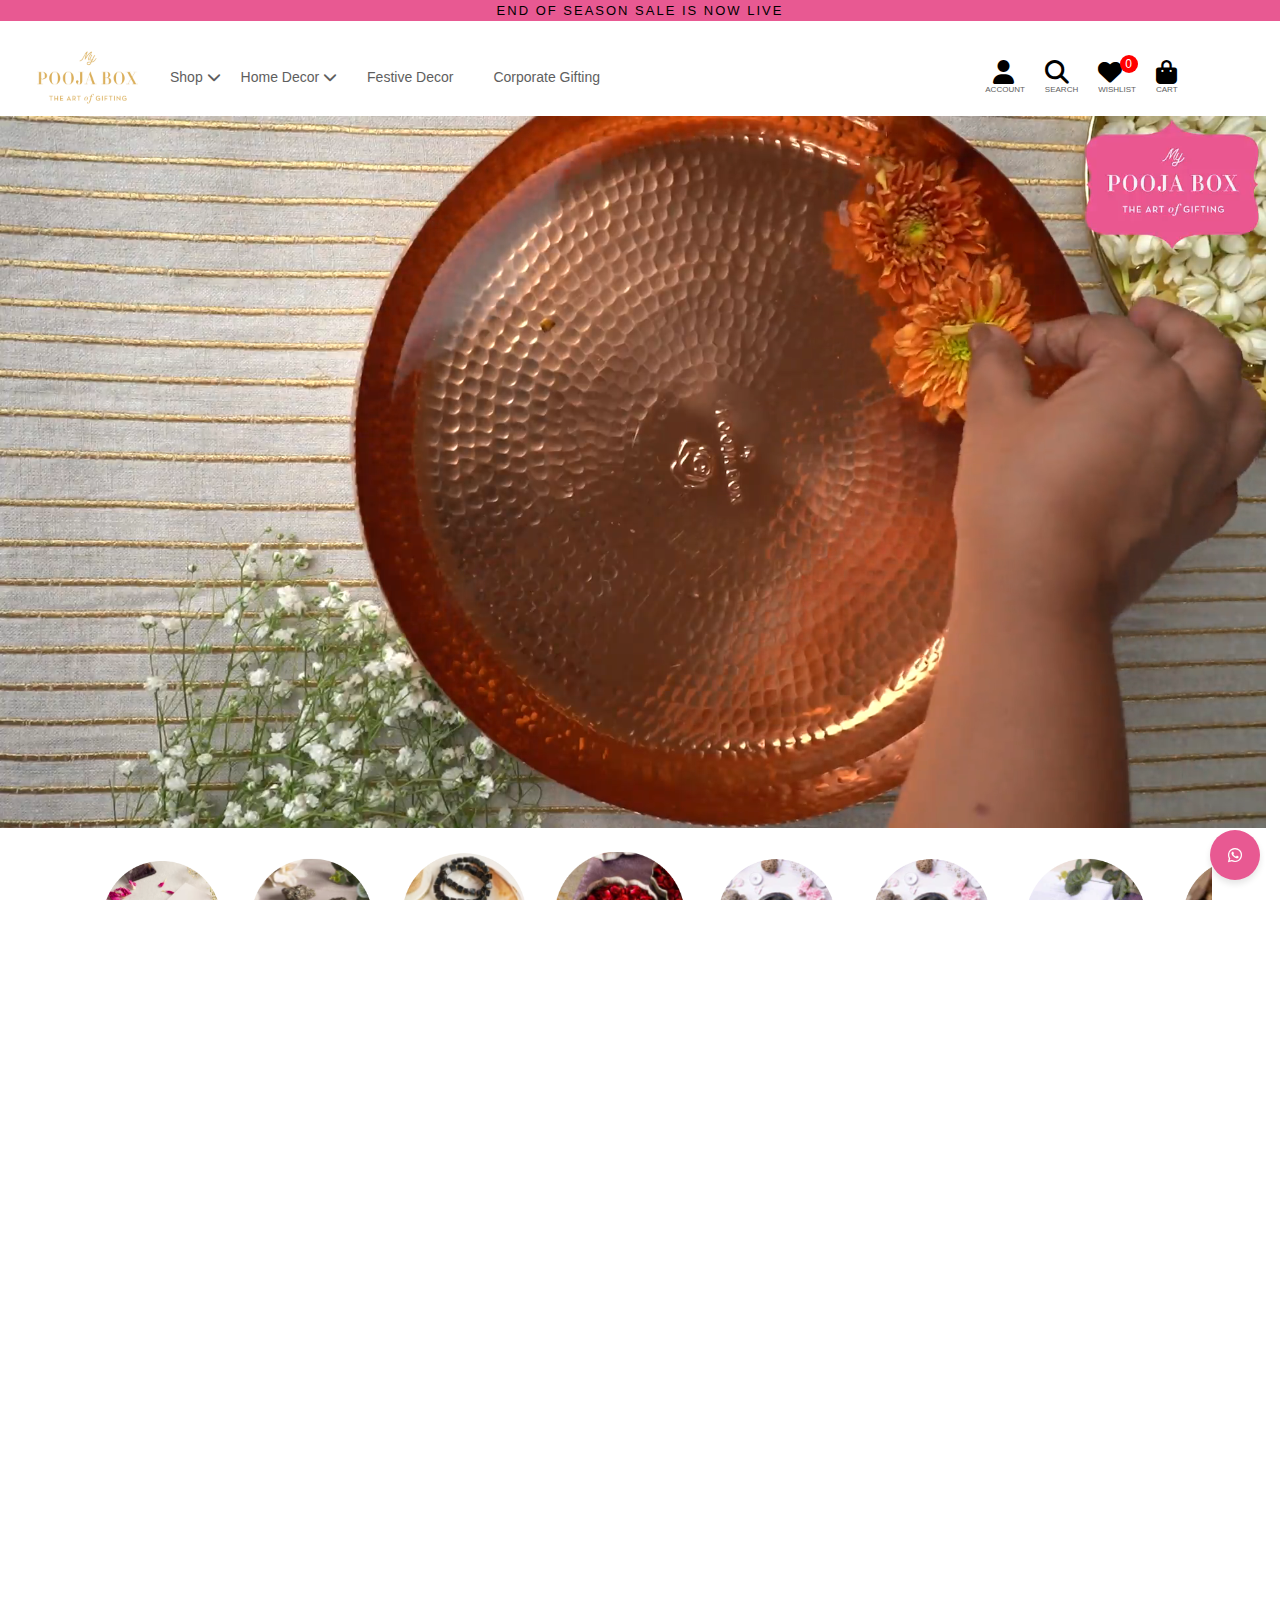
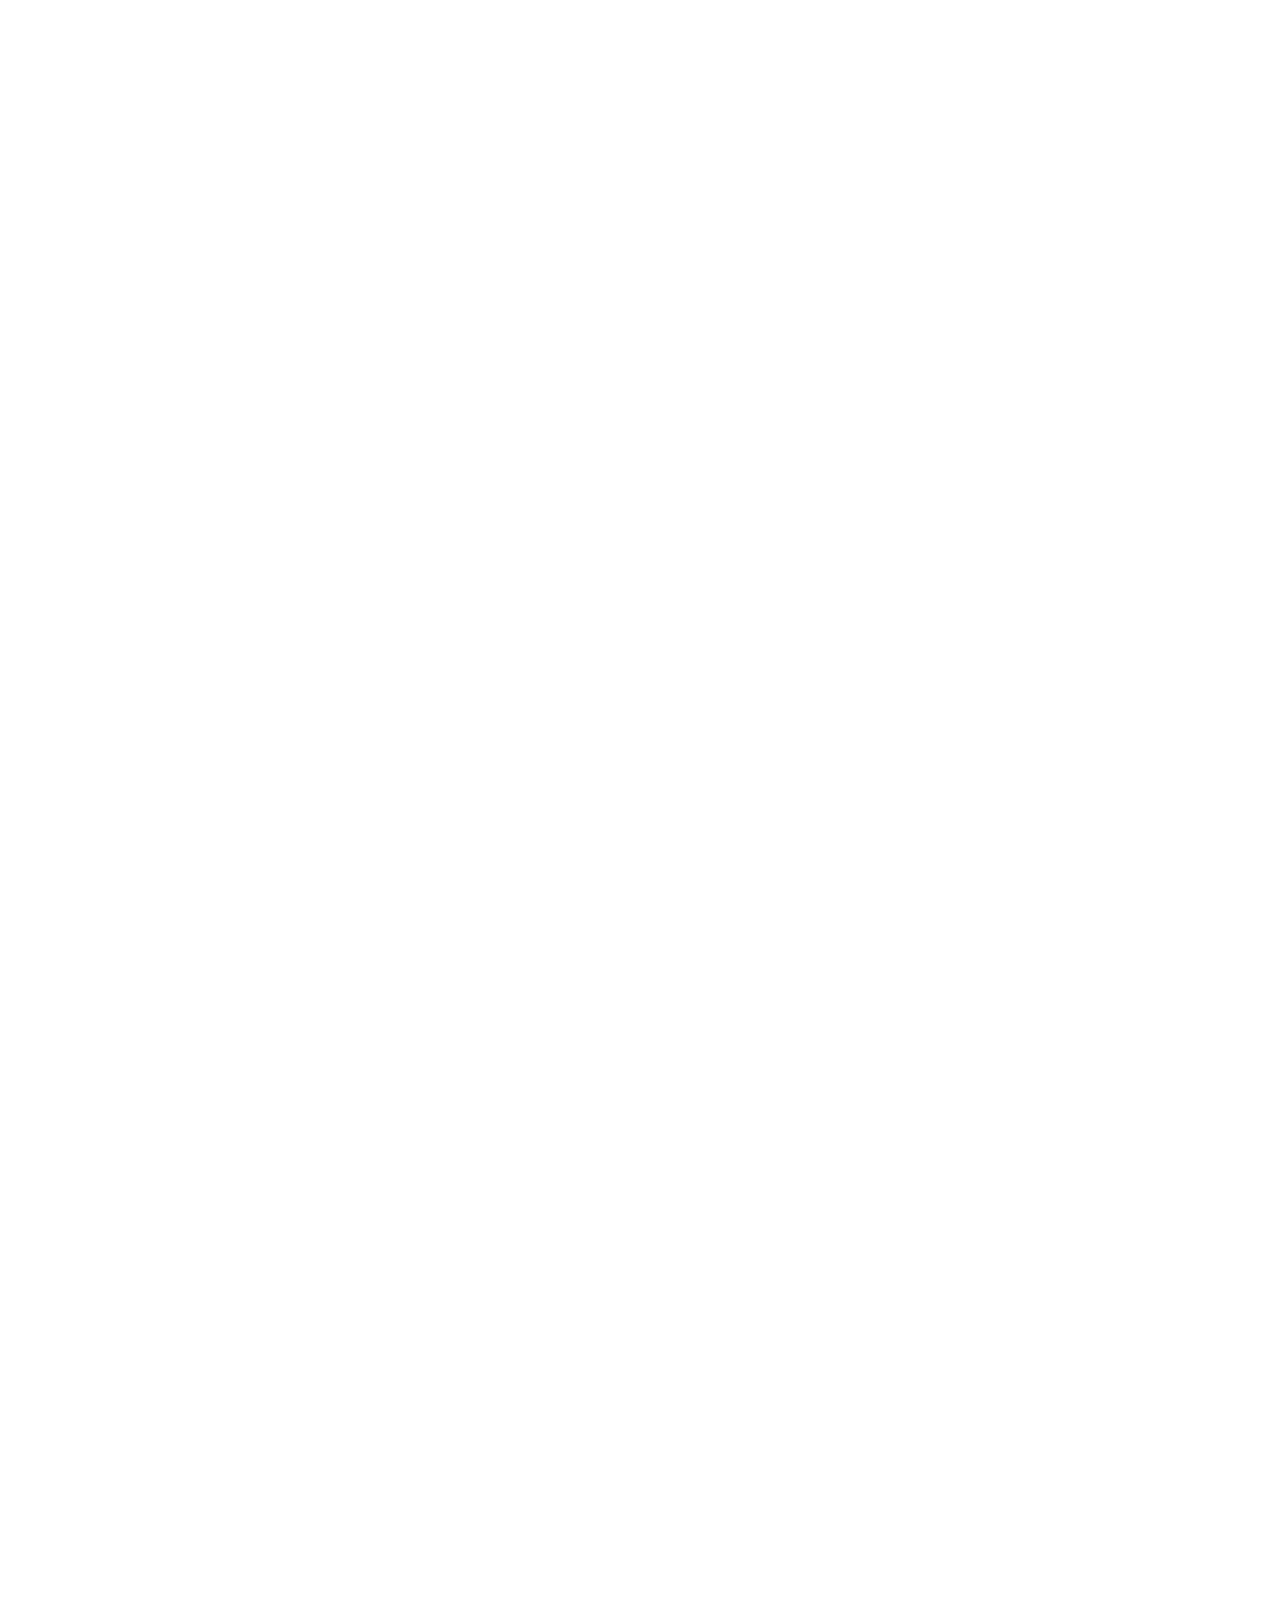
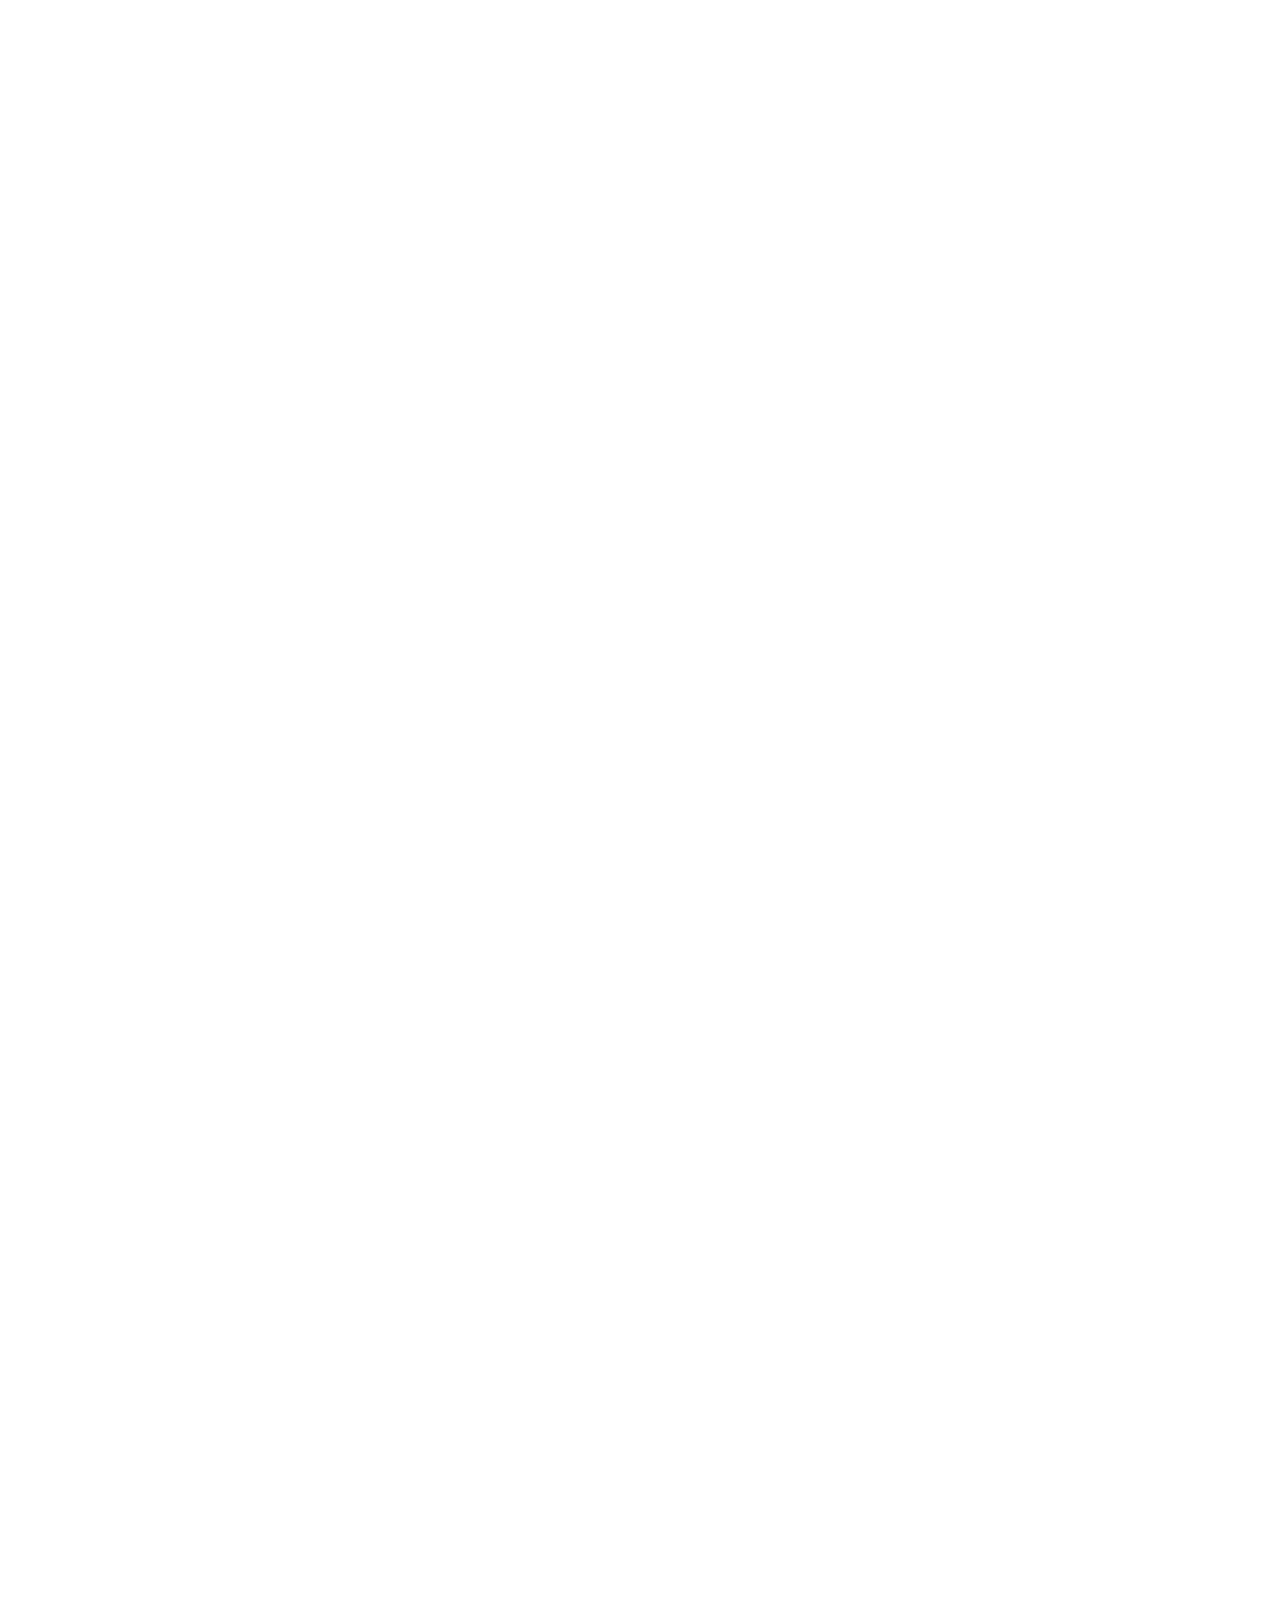
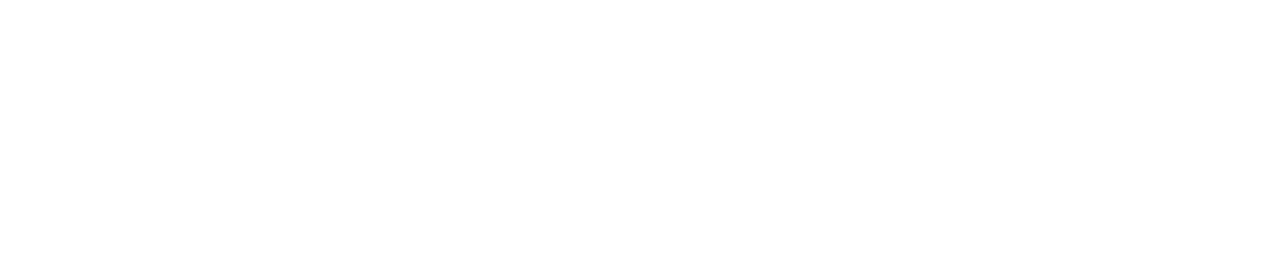
==== commit f11b4669: "Frontend" ====
--- a/Frontend/index.html
+++ b/Frontend/index.html
@@ -178,6 +178,58 @@
              <button id="toggleButton">Read More</button>
         </div>
         
+
+        <footer class="footer">
+            <div class="container">
+                <div class="footer-section brand">
+                    <h2>My Pooja Box</h2>
+                    <p class="tagline">The Art of Gifting</p>
+                    <div class="social-buttons">
+                        <button class="social-btn">Facebook</button>
+                        <i class="fab fa-facebook-f"></i> Facebook
+                        <button class="social-btn">Instagram</button>
+                         <i class="fab fa-instagram"></i> Instagram
+                    </div>
+                </div>
+                <div class="footer-section">
+                    <h3>Information</h3>
+                    <ul>
+                        <li>Track your Order</li>
+                        <li>Returns and Refunds</li>
+                        <li>Holiday List</li>
+                        <li>Terms & Conditions</li>
+                        <li>Aartis</li>
+                        <li>Privacy Policy</li>
+                        <li>Blog</li>
+                        <li>FAQ</li>
+                        <li>Deals & Coupons</li>
+                    </ul>
+                </div>
+                <div class="footer-section">
+                    <h3>About My Pooja Box</h3>
+                    <ul>
+                        <li>Contact Us</li>
+                        <li>About Us</li>
+                        <li>Corporate Enquiry</li>
+                        <li>Exchange/Cancel My Order</li>
+                    </ul>
+                </div>
+                <div class="footer-section">
+                    <h3>Customer Care</h3>
+                    <p><strong>Phone:</strong> +91 8010288882 | +91 8010188881</p>
+                    <p><strong>Email:</strong> orders@mypoojabox.com</p>
+                    <p><strong>Address:</strong> My Pooja Box, Jagat Complex, 100 Ft Rd, Ghitorni, New Delhi 110030</p>
+                </div>
+            </div>
+            <div class="footer-bottom">
+                <div class="download-buttons">
+                    <img src="./assets/GooglePlay.png" alt="Google Play">
+                    <img src="./assets/AppleStore.png" alt="App Store">
+                </div>
+                <p class="company-name">MOBIKASA VENTURES LLP</p>
+                <p>© 2025, All Rights Reserved.</p>
+            </div>
+        </footer>
     </div>
 
     <script>
--- a/Frontend/PageDesign.css
+++ b/Frontend/PageDesign.css
@@ -467,4 +467,81 @@
     background-color: white;
    position: relative;
    left: 50%;
-}+}
+/*-----------------------------------------Footer-------------------------------------------------------------------------------------------------- */
+
+.footer {
+  background-color: #f8b6b6;
+  color: white;
+  padding: 30px 20px;
+}
+
+.container {
+  display: flex;
+  flex-wrap: wrap;
+  justify-content: space-between;
+  max-width: 1200px;
+  margin: 0 auto;
+}
+
+.footer-section {
+  flex: 1;
+  min-width: 250px;
+  margin: 10px;
+}
+
+.footer-section h3 {
+  font-size: 18px;
+  margin-bottom: 15px;
+  text-transform: uppercase;
+}
+
+.footer-section ul {
+  list-style: none;
+  padding: 0;
+}
+
+.footer-section ul li {
+  margin: 5px 0;
+}
+
+.brand h2 {
+  font-size: 28px;
+  font-weight: bold;
+}
+
+.tagline {
+  font-size: 14px;
+  font-style: italic;
+}
+
+.social-buttons {
+  margin-top: 10px;
+}
+
+.social-btn {
+  background: none;
+  border: 1px solid white;
+  padding: 8px 15px;
+  margin-right: 10px;
+  color: white;
+  cursor: pointer;
+}
+
+.footer-bottom {
+  display: flex;
+  flex-direction: column;
+  align-items: center;
+  text-align: center;
+  margin-top: 20px;
+}
+
+.download-buttons img {
+  width: 150px;
+  margin: 10px;
+}
+
+.company-name {
+  font-weight: bold;
+  margin-top: 10px;
+}
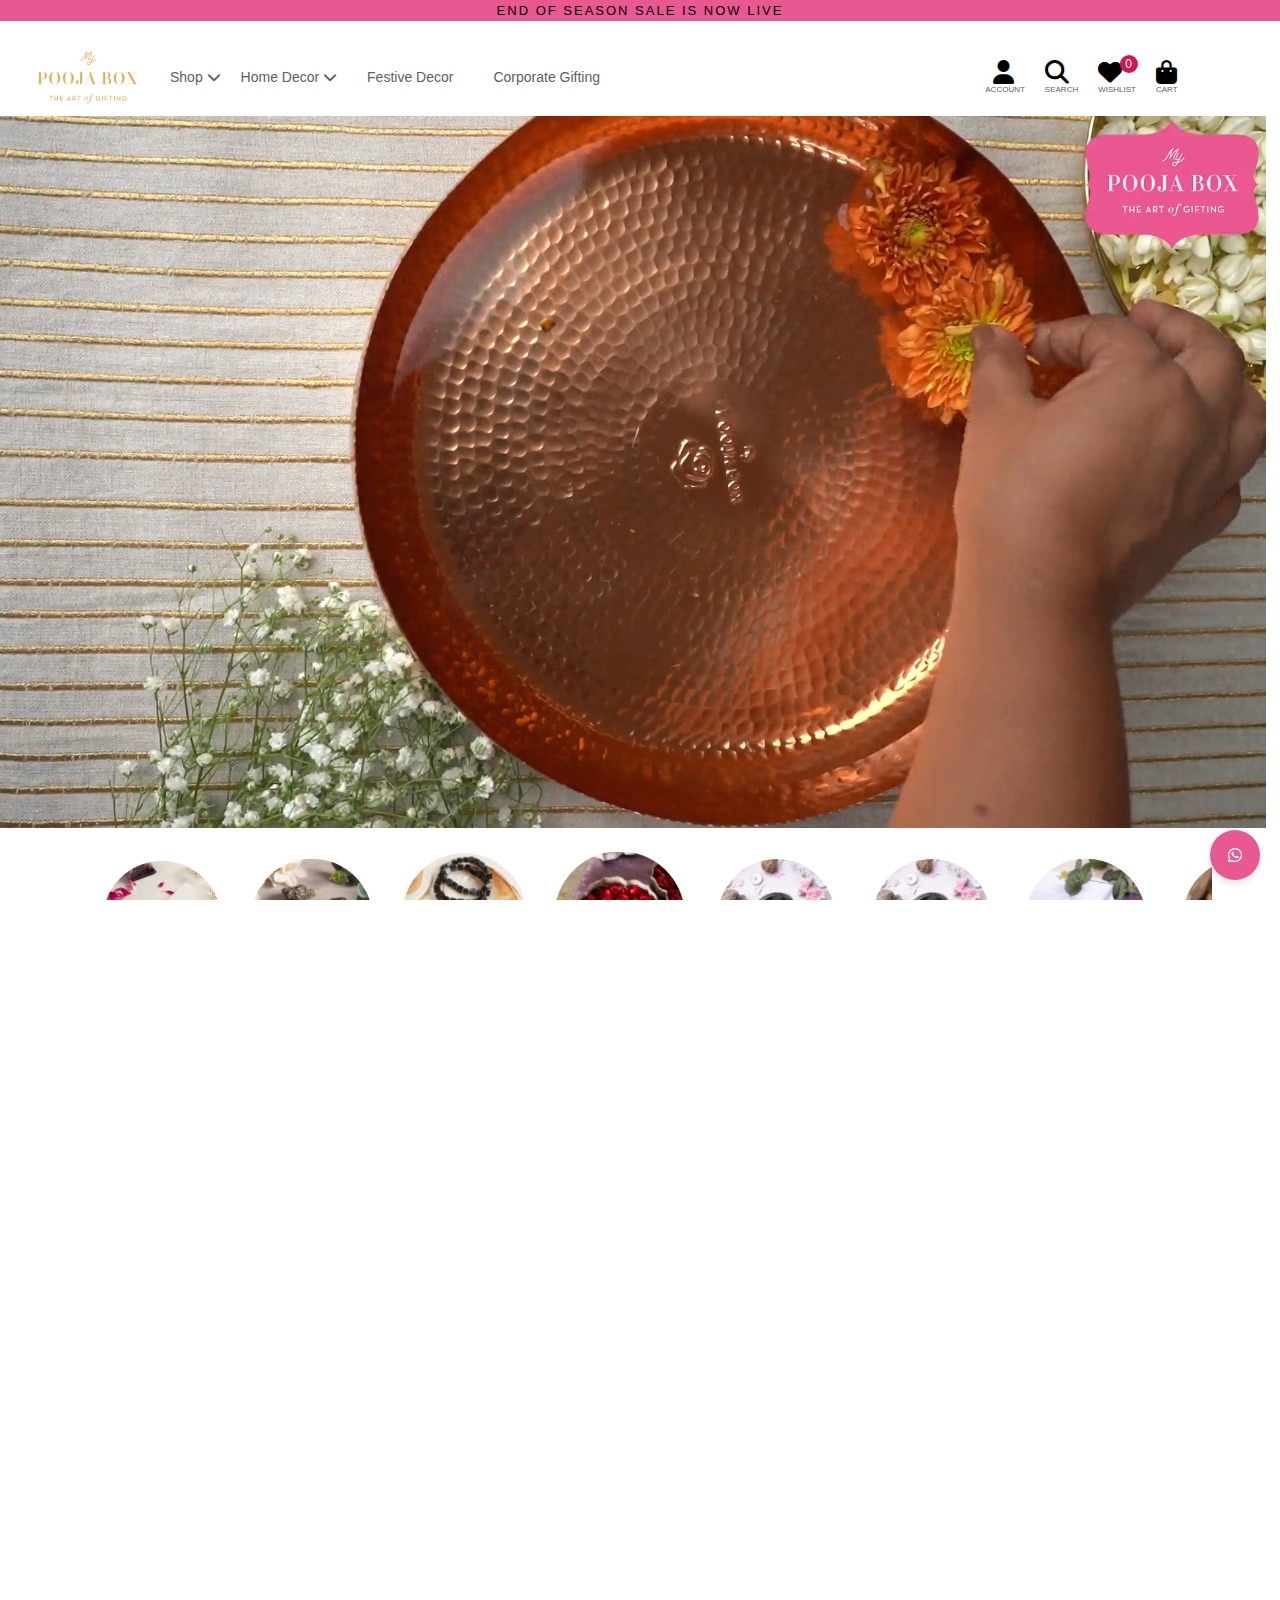
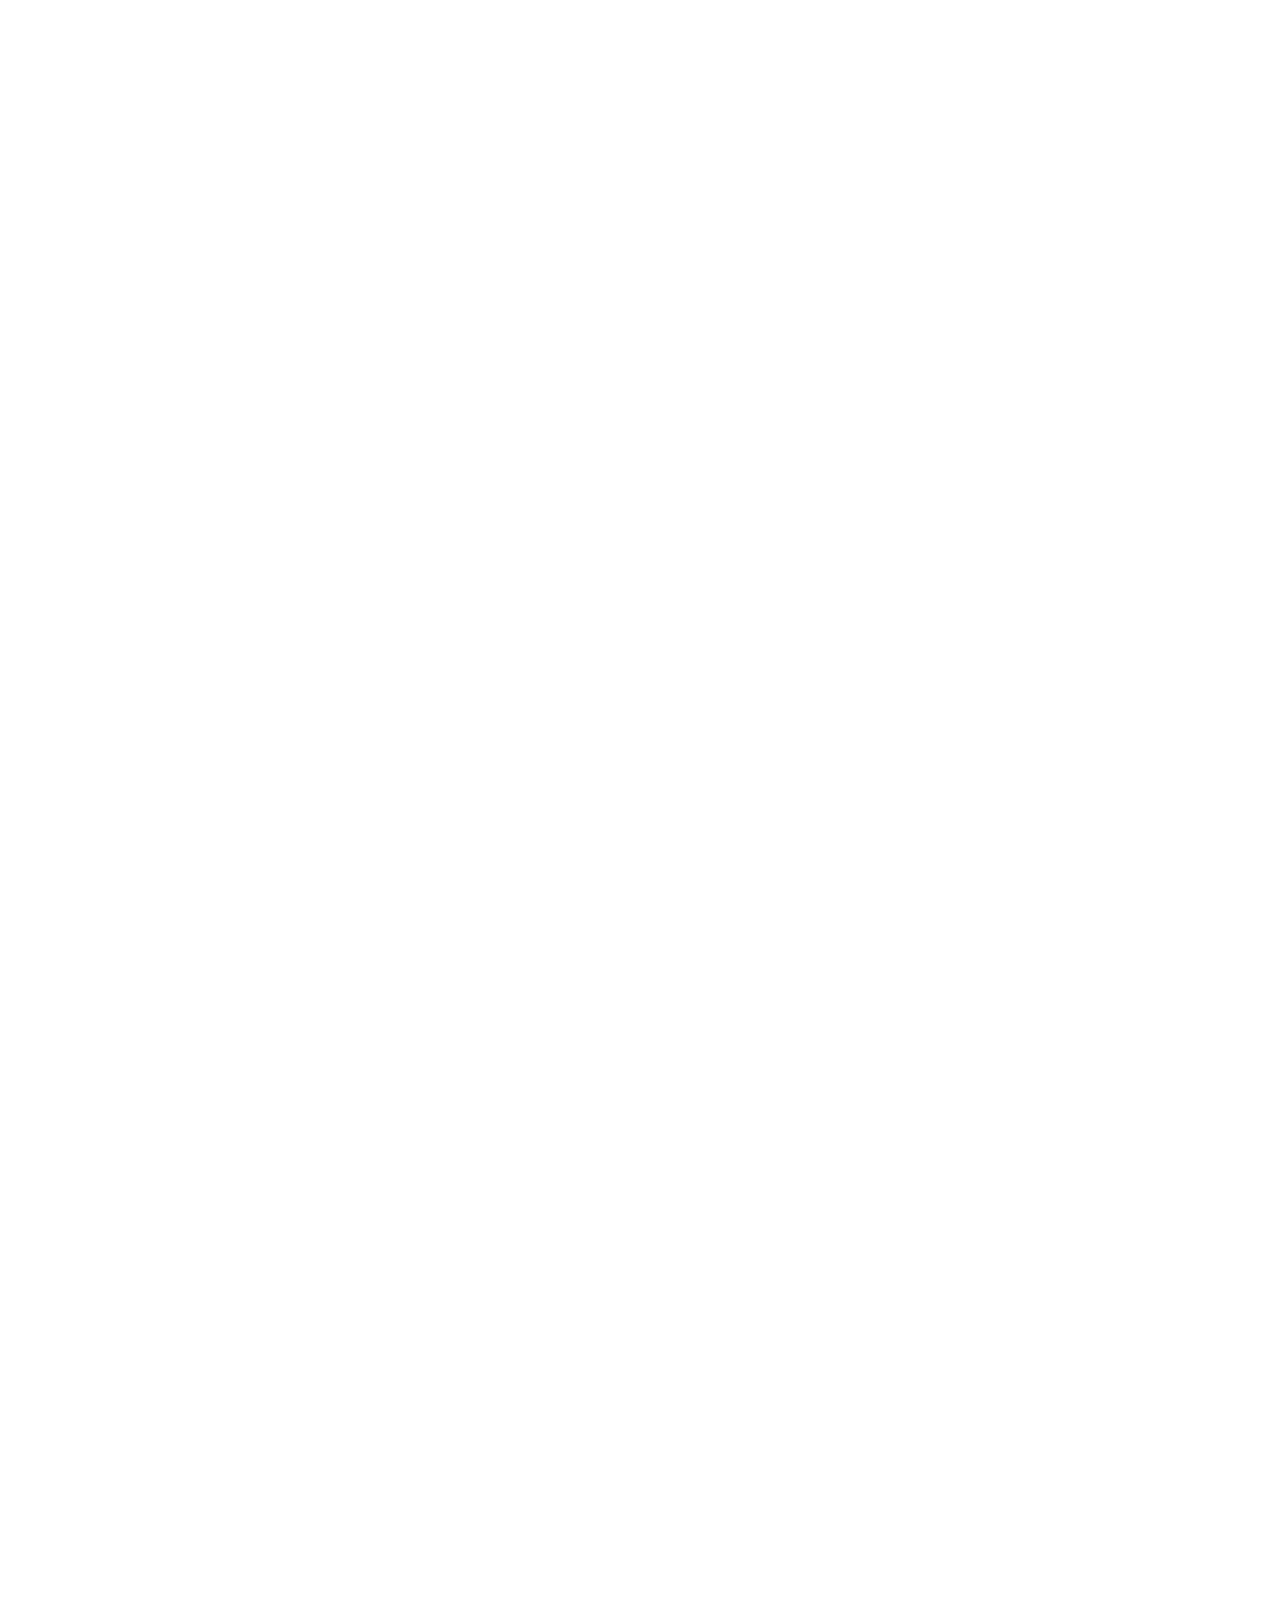
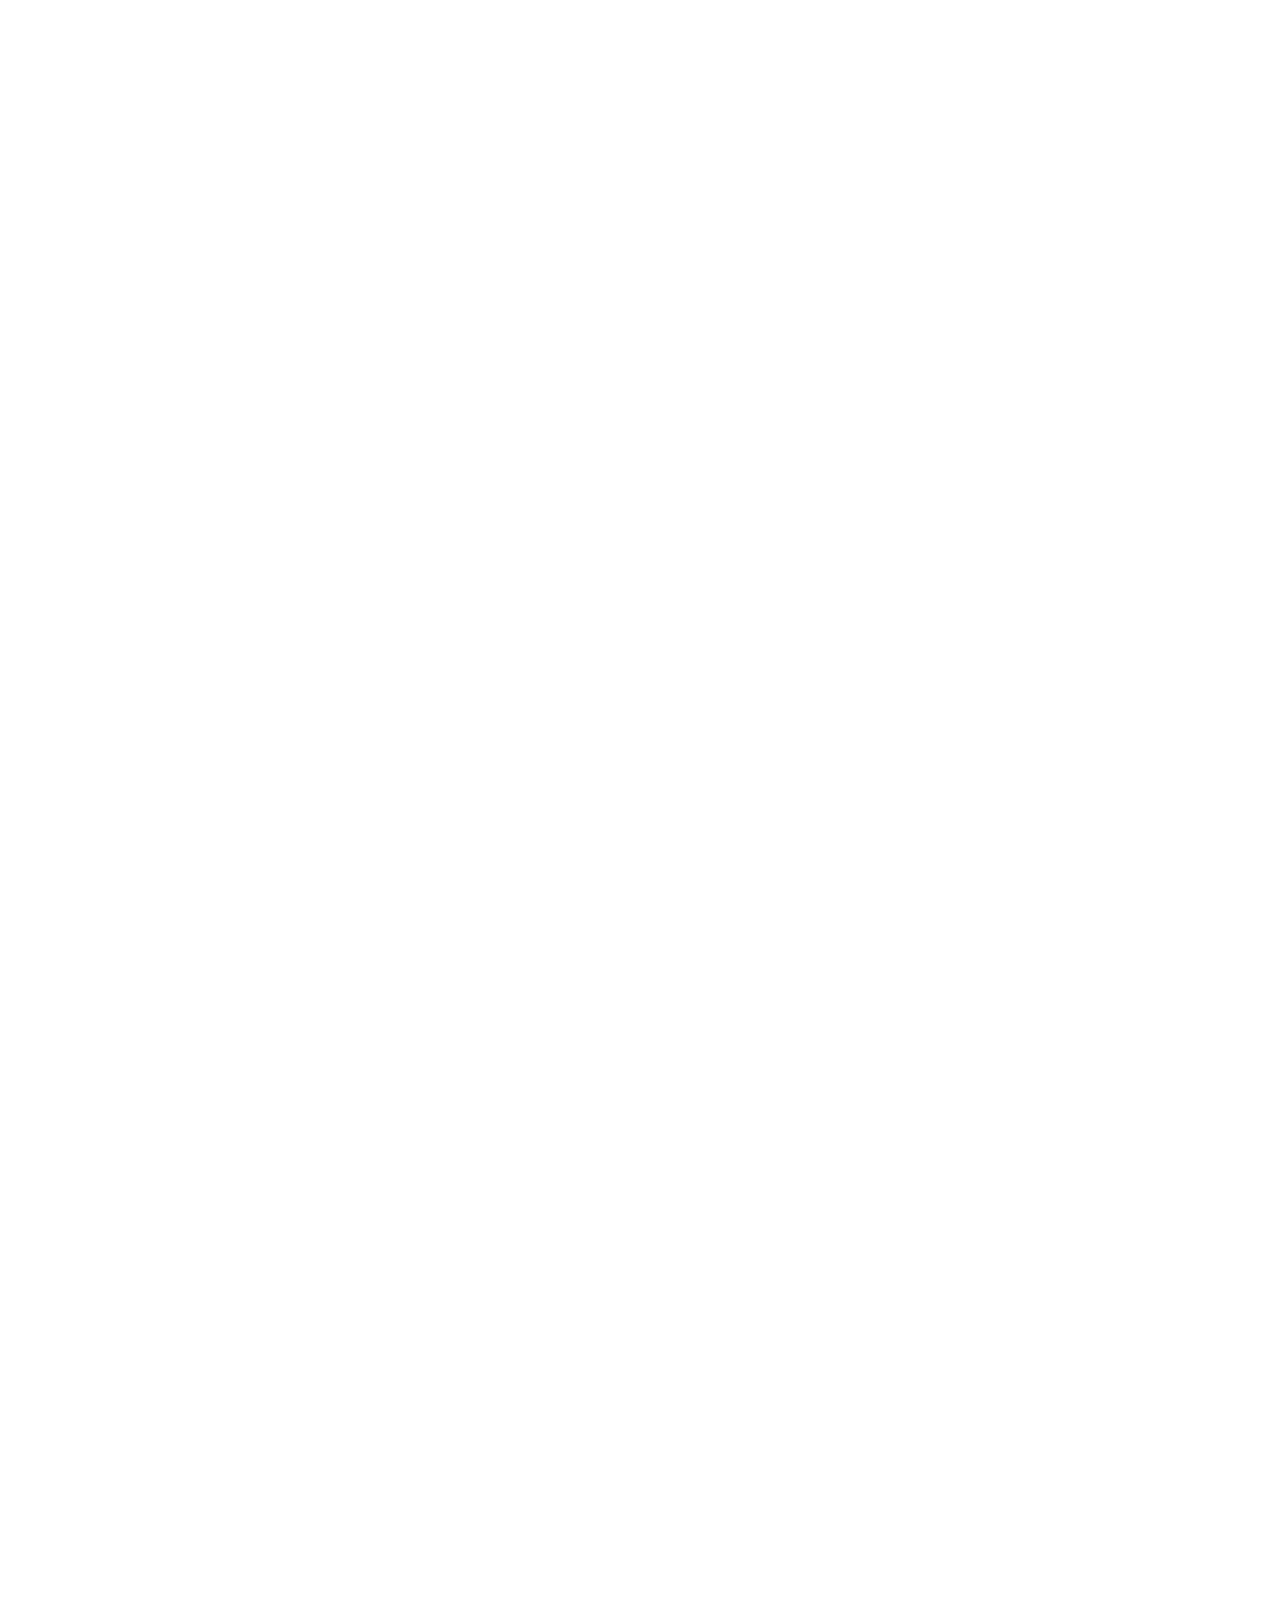
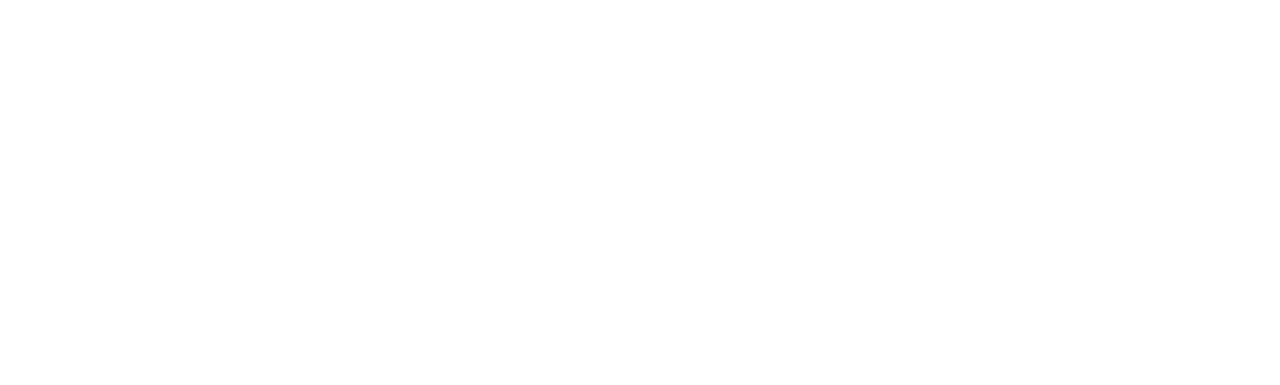
==== commit bc0ec191: "Ressponsiveness" ====
--- a/Frontend/index.html
+++ b/Frontend/index.html
@@ -18,6 +18,16 @@
             <a href="#" class='Festive'>Festive Decor</a>
             <a href="#" class='Festive'>Corporate Gifting</a>
 
+            <div class="Hamburger" id="hamburger" >
+                ☰
+            </div>
+            <div class="menu-box" id="menu">
+                <p class='shop1'>Shop <i class="fas fa-chevron-down ChevronDown1"></i></p>
+                <p class='HomeDecor1'>Home Decor <i class="fas fa-chevron-down ChevronDown1"></i></p>
+                <a href="#" class='Festive1'>Festive Decor</a>
+                <a href="#" class='Festive1'>Corporate Gifting</a>
+            </div>
+               
             <div class='icon'>
                 <div class='PersonIcon'>
                     <i class="fas fa-user"></i>
@@ -182,13 +192,14 @@
         <footer class="footer">
             <div class="container">
                 <div class="footer-section brand">
-                    <h2>My Pooja Box</h2>
-                    <p class="tagline">The Art of Gifting</p>
+                    <img src="./assets/LogoBig.png" alt="BigLogo" class="BigLogo" />
                     <div class="social-buttons">
-                        <button class="social-btn">Facebook</button>
-                        <i class="fab fa-facebook-f"></i> Facebook
-                        <button class="social-btn">Instagram</button>
-                         <i class="fab fa-instagram"></i> Instagram
+                        <button class="social-btn">
+                            <i class="fab fa-facebook-f"></i> Facebook
+                        </button>
+                        <button class="social-btn">
+                            <i class="fab fa-instagram"></i> Instagram
+                        </button>
                     </div>
                 </div>
                 <div class="footer-section">
@@ -217,7 +228,9 @@
                 <div class="footer-section">
                     <h3>Customer Care</h3>
                     <p><strong>Phone:</strong> +91 8010288882 | +91 8010188881</p>
+                   
                     <p><strong>Email:</strong> orders@mypoojabox.com</p>
+                    
                     <p><strong>Address:</strong> My Pooja Box, Jagat Complex, 100 Ft Rd, Ghitorni, New Delhi 110030</p>
                 </div>
             </div>
@@ -227,12 +240,24 @@
                     <img src="./assets/AppleStore.png" alt="App Store">
                 </div>
                 <p class="company-name">MOBIKASA VENTURES LLP</p>
-                <p>© 2025, All Rights Reserved.</p>
+                <p class="Rights">© 2025, All Rights Reserved.</p>
             </div>
         </footer>
     </div>
 
     <script>
+
+document.getElementById("hamburger").addEventListener("click", function() {
+    let menu = document.getElementById("menu");
+
+    // Toggle display
+    if (menu.style.display === "none" || menu.style.display === "") {
+        menu.style.display = "block";
+    } else {
+        menu.style.display = "none";
+    }
+});
+
         let index = 0;
        
         const images = [
--- a/Frontend/PageDesign.css
+++ b/Frontend/PageDesign.css
@@ -112,7 +112,7 @@
     position: absolute;
     top: -5px;
     right: 40px;
-    background-color: red;
+    background-color:#d41751;
     color: white;
     border-radius: 50%;
     font-size: 12px;
@@ -488,6 +488,7 @@
   flex: 1;
   min-width: 250px;
   margin: 10px;
+line-height: 2.0;
 }
 
 .footer-section h3 {
@@ -517,6 +518,7 @@
 
 .social-buttons {
   margin-top: 10px;
+  margin-left:25px;
 }
 
 .social-btn {
@@ -526,6 +528,7 @@
   margin-right: 10px;
   color: white;
   cursor: pointer;
+  
 }
 
 .footer-bottom {
@@ -537,11 +540,1326 @@
 }
 
 .download-buttons img {
-  width: 150px;
+  width: 100px;
   margin: 10px;
+ position: relative;
+ top: 50px;
+right: 460px;
 }
 
 .company-name {
   font-weight: bold;
   margin-top: 10px;
 }
+.BigLogo{
+  width: 150px;
+  height: 150px;
+  position: relative;
+  bottom: 20px;
+  left: 50px;
+}
+.Rights{
+  position: relative;
+ display: flex;
+ align-items: end;
+ justify-content: end;
+ left: 30%;
+ bottom: 18px;
+}
+.company-name{
+  position: relative;
+  right: 18%;
+}
+
+
+
+/*--------------------------------------------RESPONSIVENESS---------------------------------------------------------------------------------*/
+
+@media only screen and (max-width:375px){
+
+  .Hamburger {
+    font-size: 28px;
+    cursor: pointer;
+    position: relative;
+    bottom: 10px;
+left: -100px;
+ 
+}
+.shop,.HomeDecor,.Festive{
+  display: none;
+}
+
+.Logo{
+ position: relative;
+ left: 15%;
+ width: 90px;
+ bottom: 15px;
+}
+
+.menu-box {
+  display: none; /* Initially hidden */
+  position: absolute;
+  top: 80px;
+  left: 10px;
+  background: white;
+  border: 1px solid gray;
+  padding: 10px;
+  box-shadow: 2px 2px 5px rgba(0, 0, 0, 0.2);
+  width: 200px;
+  border-radius: 5px;
+  z-index: 1000000;
+}
+
+.icon{
+  display: flex;
+  gap: 5px;
+  align-items: end;
+  justify-content: flex-end;
+  position:absolute;
+  right: 4%;
+  margin-top:-2px;
+  cursor: pointer;
+}
+.icon i{
+  font-size: 12px;
+}
+
+.icon p{
+  font-size: 7px;
+  color:#5e5e5e;
+  cursor: pointer;
+}
+
+.Festive1{
+  display: flex;
+  align-items: center;
+  justify-content: center;
+  text-decoration: none;
+  color:#5e5e5e;
+  padding: 5px;
+  cursor: pointer !important;
+  text-decoration: none;
+}
+.shop1,.HomeDecor1{
+  display: flex;
+  justify-content: center;
+  align-items: center;
+  padding:5px;
+  color:#5e5e5e;
+  cursor: pointer;
+}
+.HomeDecor1{
+  cursor: pointer;
+}
+
+.ChevronDown{
+  padding-top: 15px;
+}
+.shop1:hover,.HomeDecor1:hover{
+  text-decoration: underline !important;
+  color:#5e5e5e;
+  cursor: pointer !important;
+}
+
+
+a.Festive1:hover{
+  text-decoration: underline !important;
+  color:#5e5e5e;
+  cursor:  pointer !important;
+  pointer-events: auto !important;
+
+}
+
+.slider-container {
+  display: flex;
+  align-items: center;
+  justify-content: center;
+  width: 90%;
+  height: auto;
+  overflow: hidden;
+  position: relative;
+margin-right: 100px;
+ padding: 20px;
+ overflow: hidden;   
+}
+
+.slider-wrapper {
+  width: 100%;
+  display: flex;
+  justify-content:flex-start;
+  z-index: 20px;
+  position: relative;
+  right: 50px;
+}
+
+.slider {
+  display: flex;
+  width: max-content;
+transition: transform 0.5s ease-in-out;
+position: relative;
+ 
+}
+
+.slide-image {
+  width: 100px;
+  height: 80px;
+  object-fit: contain;
+
+}
+.chevron {
+  background: none;
+  border: none;
+  cursor: pointer;
+  position:absolute;
+top: 65%;
+  transform: translateY(-50%);
+  z-index: 1000;
+  color:#5e5e5e ;
+  outline: none;
+}
+
+.left{
+  left: 25px;
+border: none !important;
+outline: none !important;
+
+}
+
+.right {
+  right: 5px;
+  border: none !important;
+  outline: none !important;
+}
+.left:hover,
+.right:hover{
+  border: none !important;
+  outline: none !important;
+  background:none;
+  color:#e85992;
+}
+
+.gallery-image {
+  width: 100%;
+  height: 225px;
+  object-fit: cover;
+  
+}
+
+.review07{
+  display: flex;
+  flex-direction: column;
+  justify-content: center;
+  align-items: end;
+  position: relative !important;
+  bottom: 10px;
+  padding: 5px;
+  background-color: #e85992;
+  border-radius: 50px;
+  border: 1px solid white;
+  color: white;
+  width: 100px;
+  height: 40px;
+  font-size: small;
+}
+
+.dots {
+  display: flex;
+  justify-content: center;
+  align-items: center;
+  position: absolute;
+  
+      margin-top: 80px;
+    }
+
+    .dot {
+      width: 5px;
+      height: 5px;
+      margin: 5px;
+      background-color: gray;
+      border-radius: 50%;
+      cursor: pointer;
+    }
+
+    #toggleButton {
+      margin-top: 10px;
+      cursor: pointer;
+      color:#e85992;
+      border: none;
+      padding: 5px 10px;
+      background-color: white;
+     position: relative;
+     left: 30%;
+  }
+
+  .Rights{
+    position: relative;
+   display: flex;
+   align-items: end;
+   justify-content: end;
+ top: 20px;
+left: -60px;
+  }
+}
+
+@media only screen and (min-width:376px) and (max-width:450px){
+
+  .Hamburger {
+    font-size: 32px;
+    cursor: pointer;
+    position: relative;
+    bottom: 10px;
+left: -100px;
+ 
+}
+.shop,.HomeDecor,.Festive{
+  display: none;
+}
+
+.Logo{
+ position: relative;
+ left: 18%;
+ width: 100px;
+ bottom: 15px;
+}
+
+.menu-box {
+  display: none; /* Initially hidden */
+  position: absolute;
+  top: 80px;
+  left: 10px;
+  background: white;
+  border: 1px solid gray;
+  padding: 10px;
+  box-shadow: 2px 2px 5px rgba(0, 0, 0, 0.2);
+  width: 200px;
+  border-radius: 5px;
+  z-index: 100000;
+}
+
+.icon{
+  display: flex;
+  gap: 5px;
+  align-items: end;
+  justify-content: flex-end;
+  position:absolute;
+  right: 4%;
+  margin-top:-2px;
+  cursor: pointer;
+}
+.icon i{
+  font-size: 15px;
+}
+
+.icon p{
+  font-size: 8px;
+  color:#5e5e5e;
+  cursor: pointer;
+}
+
+.Festive1{
+  display: flex;
+  align-items: center;
+  justify-content: center;
+  text-decoration: none;
+  color:#5e5e5e;
+  padding: 5px;
+  cursor: pointer !important;
+  text-decoration: none;
+}
+.shop1,.HomeDecor1{
+  display: flex;
+  justify-content: center;
+  align-items: center;
+  padding:5px;
+  color:#5e5e5e;
+  cursor: pointer;
+}
+.HomeDecor1{
+  cursor: pointer;
+}
+
+.ChevronDown{
+  padding-top: 15px;
+}
+.shop1:hover,.HomeDecor1:hover{
+  text-decoration: underline !important;
+  color:#5e5e5e;
+  cursor: pointer !important;
+}
+
+
+a.Festive1:hover{
+
+  text-decoration: underline !important;
+  color:#5e5e5e;
+  cursor:  pointer !important;
+
+
+}
+
+.slider-container {
+  display: flex;
+  align-items: center;
+  justify-content: center;
+  width: 80%;
+  height: auto;
+  overflow: hidden;
+  position: relative;
+margin-right: 100px;
+ padding: 20px;
+ overflow: hidden;   
+}
+
+.slider-wrapper {
+  width: 100%;
+  display: flex;
+  justify-content:flex-start;
+  z-index: 20px;
+  position: relative;
+  right: 50px;
+}
+
+.slider {
+  display: flex;
+  width: max-content;
+transition: transform 0.5s ease-in-out;
+position: relative;
+ 
+}
+
+.slide-image {
+  width: 100px;
+  height: 80px;
+  object-fit: contain;
+
+}
+.chevron {
+  background: none;
+  border: none;
+  cursor: pointer;
+  position:absolute;
+top: 75%;
+  transform: translateY(-50%);
+  z-index: 1000;
+  color:#5e5e5e ;
+  outline: none;
+}
+
+.left{
+  left: 25px;
+border: none !important;
+outline: none !important;
+
+}
+
+.right {
+  right: 5px;
+  border: none !important;
+  outline: none !important;
+}
+.left:hover,
+.right:hover{
+  border: none !important;
+  outline: none !important;
+  background:none;
+  color:#e85992;
+}
+
+.gallery-image {
+  width: 100%;
+  height: 275px;
+  object-fit: cover;
+  
+}
+
+.review07{
+  display: flex;
+  flex-direction: column;
+  justify-content: center;
+  align-items: end;
+  position: relative !important;
+  bottom: 10px;
+  padding: 5px;
+  background-color: #e85992;
+  border-radius: 50px;
+  border: 1px solid white;
+  color: white;
+  width: 100px;
+  height: 40px;
+  font-size: small;
+}
+
+.dots {
+  display: flex;
+  justify-content: center;
+  align-items: center;
+  position: absolute;
+  
+      margin-top: 80px;
+    }
+
+    .dot {
+      width: 5px;
+      height: 5px;
+      margin: 5px;
+      background-color: gray;
+      border-radius: 50%;
+      cursor: pointer;
+    }
+
+    #toggleButton {
+      margin-top: 10px;
+      cursor: pointer;
+      color:#e85992;
+      border: none;
+      padding: 5px 10px;
+      background-color: white;
+     position: relative;
+     left: 30%;
+  }
+
+  .Rights{
+    position: relative;
+   display: flex;
+   align-items: end;
+   justify-content: end;
+ top: 20px;
+left: -60px;
+  }
+
+}
+
+@media only screen and (min-width:451px) and (max-width:600px){
+
+  .Hamburger {
+    font-size: 34px;
+    cursor: pointer;
+    position: relative;
+    bottom: 10px;
+left: -100px;
+ 
+}
+.shop,.HomeDecor,.Festive{
+  display: none;
+}
+
+.Logo{
+ position: relative;
+ left: 22%;
+ width: 110px;
+ bottom: 15px;
+}
+
+.menu-box {
+  display: none; /* Initially hidden */
+  position: absolute;
+  top: 80px;
+  left: 10px;
+  background: white;
+  border: 1px solid gray;
+  padding: 10px;
+  box-shadow: 2px 2px 5px rgba(0, 0, 0, 0.2);
+  width: 250px;
+
+  border-radius: 5px;
+  z-index: 100000;
+}
+
+.icon{
+  display: flex;
+  gap: 5px;
+  align-items: end;
+  justify-content: flex-end;
+  position:absolute;
+  right: 4%;
+  margin-top:-2px;
+  cursor: pointer;
+}
+.icon i{
+  font-size: 16px;
+}
+
+.icon p{
+  font-size: 8px;
+  color:#5e5e5e;
+  cursor: pointer;
+}
+
+.Festive1{
+  display: flex;
+  align-items: center;
+  justify-content: center;
+  text-decoration: none;
+  color:#5e5e5e;
+  padding: 5px;
+  cursor: pointer !important;
+  text-decoration: none;
+}
+.shop1,.HomeDecor1{
+  display: flex;
+  justify-content: center;
+  align-items: center;
+  padding:5px;
+  color:#5e5e5e;
+  cursor: pointer;
+}
+.HomeDecor1{
+  cursor: pointer;
+}
+
+.ChevronDown{
+  padding-top: 15px;
+}
+.shop1:hover,.HomeDecor1:hover{
+  text-decoration: underline !important;
+  color:#5e5e5e;
+  cursor: pointer !important;
+}
+
+
+a.Festive1:hover{
+
+  text-decoration: underline !important;
+  color:#5e5e5e;
+  cursor:  pointer !important;
+
+
+}
+
+.slider-container {
+  display: flex;
+  align-items: center;
+  justify-content: center;
+  width: 80%;
+  height: auto;
+  overflow: hidden;
+  position: relative;
+margin-right: 100px;
+ padding: 20px;
+ overflow: hidden;   
+}
+
+.slider-wrapper {
+  width: 100%;
+  display: flex;
+  justify-content:flex-start;
+  z-index: 20px;
+  position: relative;
+  right: 50px;
+}
+
+.slider {
+  display: flex;
+  width: max-content;
+transition: transform 0.5s ease-in-out;
+position: relative;
+ 
+}
+
+.slide-image {
+  width: 100px;
+  height: 80px;
+  object-fit: contain;
+
+}
+.chevron {
+  background: none;
+  border: none;
+  cursor: pointer;
+  position:absolute;
+top: 82%;
+  transform: translateY(-50%);
+  z-index: 1000;
+  color:#5e5e5e ;
+  outline: none;
+}
+
+.left{
+  left: 25px;
+border: none !important;
+outline: none !important;
+
+}
+
+.right {
+  right: 15px;
+  border: none !important;
+  outline: none !important;
+}
+.left:hover,
+.right:hover{
+  border: none !important;
+  outline: none !important;
+  background:none;
+  color:#e85992;
+}
+
+
+.image-grid {
+  display: grid;
+  grid-template-columns: repeat(auto-fit, minmax(250px, 2fr));
+  gap: 10px;
+}
+.gallery-image {
+  width: 330px;
+  height: 345px;
+  object-fit: cover;
+  
+}
+
+.review07{
+  display: flex;
+  flex-direction: column;
+  justify-content: center;
+  align-items: end;
+  position: relative !important;
+  bottom: 10px;
+  padding: 5px;
+  background-color: #e85992;
+  border-radius: 50px;
+  border: 1px solid white;
+  color: white;
+  width: 100px;
+  height: 40px;
+  font-size: small;
+}
+
+.dots {
+  display: flex;
+  justify-content: center;
+  align-items: center;
+  position: absolute;
+  
+      margin-top: 80px;
+    }
+
+    .dot {
+      width: 5px;
+      height: 5px;
+      margin: 5px;
+      background-color: gray;
+      border-radius: 50%;
+      cursor: pointer;
+    }
+
+    #toggleButton {
+      margin-top: 10px;
+      cursor: pointer;
+      color:#e85992;
+      border: none;
+      padding: 5px 10px;
+      background-color: white;
+     position: relative;
+     left: 40%;
+  }
+
+  .Rights{
+    position: relative;
+   display: flex;
+   align-items: end;
+   justify-content: end;
+ top: 20px;
+left: -80px;
+  }
+  .BigLogo{
+    width: 150px;
+    height: 150px;
+    position: relative;
+    bottom: 20px;
+    left: 0px;
+  
+  }
+  .social-buttons{
+    position: relative;
+    right: 30px;
+  }
+
+}
+
+
+@media only screen and (min-width:510px) and (max-width:600px){
+
+  .chevron {
+    background: none;
+    border: none;
+    cursor: pointer;
+    position:absolute;
+  top: 88%;
+    transform: translateY(-50%);
+    z-index: 1000;
+    color:#5e5e5e ;
+    outline: none;
+  }
+}
+
+@media only screen and (min-width:601px) and (max-width:700px){
+
+  .Hamburger {
+    font-size: 34px;
+    cursor: pointer;
+    position: relative;
+    bottom: 10px;
+left: -100px;
+ 
+}
+.shop,.HomeDecor,.Festive{
+  display: none;
+}
+
+.Logo{
+ position: relative;
+ left: 22%;
+ width: 110px;
+ bottom: 15px;
+}
+
+.menu-box {
+  display: none; /* Initially hidden */
+  position: absolute;
+  top: 80px;
+  left: 10px;
+  background: white;
+  border: 1px solid gray;
+  padding: 10px;
+  box-shadow: 2px 2px 5px rgba(0, 0, 0, 0.2);
+  width: 250px;
+
+  border-radius: 5px;
+  z-index: 100000;
+}
+
+.icon{
+  display: flex;
+  gap: 5px;
+  align-items: end;
+  justify-content: flex-end;
+  position:absolute;
+  right: 4%;
+  margin-top:-2px;
+  cursor: pointer;
+}
+.icon i{
+  font-size: 16px;
+}
+
+.icon p{
+  font-size: 8px;
+  color:#5e5e5e;
+  cursor: pointer;
+}
+
+.Festive1{
+  display: flex;
+  align-items: center;
+  justify-content: center;
+  text-decoration: none;
+  color:#5e5e5e;
+  padding: 5px;
+  cursor: pointer !important;
+  text-decoration: none;
+}
+.shop1,.HomeDecor1{
+  display: flex;
+  justify-content: center;
+  align-items: center;
+  padding:5px;
+  color:#5e5e5e;
+  cursor: pointer;
+}
+.HomeDecor1{
+  cursor: pointer;
+}
+
+.ChevronDown{
+  padding-top: 15px;
+}
+.shop1:hover,.HomeDecor1:hover{
+  text-decoration: underline !important;
+  color:#5e5e5e;
+  cursor: pointer !important;
+}
+
+
+a.Festive1:hover{
+
+  text-decoration: underline !important;
+  color:#5e5e5e;
+  cursor:  pointer !important;
+
+
+}
+
+.slider-container {
+  display: flex;
+  align-items: center;
+  justify-content: center;
+  width: 80%;
+  height: auto;
+  overflow: hidden;
+  position: relative;
+margin-right: 100px;
+ padding: 20px;
+ overflow: hidden;   
+}
+
+.slider-wrapper {
+  width: 100%;
+  display: flex;
+  justify-content:flex-start;
+  z-index: 20px;
+  position: relative;
+  right: 50px;
+}
+
+.slider {
+  display: flex;
+  width: max-content;
+transition: transform 0.5s ease-in-out;
+position: relative;
+ 
+}
+
+.slide-image {
+  width: 100px;
+  height: 80px;
+  object-fit: contain;
+
+}
+.chevron {
+  background: none;
+  border: none;
+  cursor: pointer;
+  position:absolute;
+top: 82%;
+  transform: translateY(-50%);
+  z-index: 1000;
+  color:#5e5e5e ;
+  outline: none;
+}
+
+.left{
+  left: 25px;
+border: none !important;
+outline: none !important;
+
+}
+
+.right {
+  right: 15px;
+  border: none !important;
+  outline: none !important;
+}
+.left:hover,
+.right:hover{
+  border: none !important;
+  outline: none !important;
+  background:none;
+  color:#e85992;
+}
+
+
+.image-grid {
+  display: grid;
+  grid-template-columns: repeat(auto-fit, minmax(250px, 2fr));
+  gap: 10px;
+}
+.gallery-image {
+  width: 330px;
+  height: 345px;
+  object-fit: cover;
+  
+}
+
+.review07{
+  display: flex;
+  flex-direction: column;
+  justify-content: center;
+  align-items: end;
+  position: relative !important;
+  bottom: 10px;
+  padding: 5px;
+  background-color: #e85992;
+  border-radius: 50px;
+  border: 1px solid white;
+  color: white;
+  width: 100px;
+  height: 40px;
+  font-size: small;
+}
+
+.dots {
+  display: flex;
+  justify-content: center;
+  align-items: center;
+  position: absolute;
+  
+      margin-top: 80px;
+    }
+
+    .dot {
+      width: 5px;
+      height: 5px;
+      margin: 5px;
+      background-color: gray;
+      border-radius: 50%;
+      cursor: pointer;
+    }
+
+    #toggleButton {
+      margin-top: 10px;
+      cursor: pointer;
+      color:#e85992;
+      border: none;
+      padding: 5px 10px;
+      background-color: white;
+     position: relative;
+     left: 40%;
+  }
+
+  .Rights{
+    position: relative;
+   display: flex;
+   align-items: end;
+   justify-content: end;
+ top: 20px;
+left: -80px;
+  }
+  .BigLogo{
+    width: 150px;
+    height: 150px;
+    position: relative;
+    bottom: 20px;
+    left: 0px;
+  
+  }
+  .social-buttons{
+    position: relative;
+    right: 30px;
+  }
+
+}
+
+
+@media only screen and (min-width:701px) and (max-width:900px){
+
+  .Hamburger {
+    font-size: 36px;
+    cursor: pointer;
+    position: relative;
+    bottom: 10px;
+ left: -100px;
+ 
+}
+.shop,.HomeDecor,.Festive{
+  display: none;
+}
+
+.Logo{
+ position: relative;
+ left: 22%;
+ width: 150px;
+ bottom: 15px;
+}
+
+.menu-box {
+  display: none; /* Initially hidden */
+  position: absolute;
+  top: 80px;
+  left: 10px;
+  background: white;
+  border: 1px solid gray;
+  padding: 10px;
+  box-shadow: 2px 2px 5px rgba(0, 0, 0, 0.2);
+  width: 250px;
+
+  border-radius: 5px;
+  z-index: 100000;
+}
+
+.icon{
+  display: flex;
+  gap: 15px;
+  align-items: end;
+  justify-content: flex-end;
+  position:absolute;
+  right: 6%;
+  margin-top:-2px;
+  cursor: pointer;
+}
+.icon i{
+  font-size: 22px;
+}
+
+.icon p{
+  font-size: 12px;
+  color:#5e5e5e;
+  cursor: pointer;
+}
+
+.Festive1{
+  display: flex;
+  align-items: center;
+  justify-content: center;
+  text-decoration: none;
+  color:#5e5e5e;
+  padding: 5px;
+  cursor: pointer !important;
+  text-decoration: none;
+}
+
+.HeartUpper{
+  position: absolute;
+  top: -5px;
+  right: 70px;
+  background-color:#d41751;
+  color: white;
+  border-radius: 50%;
+  font-size: 12px;
+  width: 18px;
+  height: 18px;
+  display: flex;
+  justify-content: center;
+  align-items: center;
+}
+.shop1,.HomeDecor1{
+  display: flex;
+  justify-content: center;
+  align-items: center;
+  padding:5px;
+  color:#5e5e5e;
+  cursor: pointer;
+}
+.HomeDecor1{
+  cursor: pointer;
+}
+
+.ChevronDown{
+  padding-top: 15px;
+}
+.shop1:hover,.HomeDecor1:hover{
+  text-decoration: underline !important;
+  color:#5e5e5e;
+  cursor: pointer !important;
+}
+
+
+a.Festive1:hover{
+
+  text-decoration: underline !important;
+  color:#5e5e5e;
+  cursor:  pointer !important;
+
+
+}
+
+.slider-container {
+  display: flex;
+  align-items: center;
+  justify-content: center;
+  width: 80%;
+  height: auto;
+  overflow: hidden;
+  position: relative;
+margin-right: 100px;
+ padding: 20px;
+ overflow: hidden;   
+}
+
+.slider-wrapper {
+  width: 100%;
+  display: flex;
+  justify-content:flex-start;
+  z-index: 20px;
+  position: relative;
+  right: 50px;
+}
+
+.slider {
+  display: flex;
+  width: max-content;
+transition: transform 0.5s ease-in-out;
+position: relative;
+ 
+}
+
+.slide-image {
+  width: 100px;
+  height: 80px;
+  object-fit: contain;
+
+}
+.chevron {
+  background: none;
+  border: none;
+  cursor: pointer;
+  position:absolute;
+top: 82%;
+  transform: translateY(-50%);
+  z-index: 1000;
+  color:#5e5e5e ;
+  outline: none;
+}
+
+.left{
+  left: 25px;
+border: none !important;
+outline: none !important;
+
+}
+
+.right {
+  right: 15px;
+  border: none !important;
+  outline: none !important;
+}
+.left:hover,
+.right:hover{
+  border: none !important;
+  outline: none !important;
+  background:none;
+  color:#e85992;
+}
+
+
+.image-grid {
+  display: grid;
+  grid-template-columns: repeat(auto-fit, minmax(250px, 2fr));
+  gap: 10px;
+}
+.gallery-image {
+  width: 330px;
+  height: 345px;
+  object-fit: cover;
+  
+}
+
+.review07{
+  display: flex;
+  flex-direction: column;
+  justify-content: center;
+  align-items: end;
+  position: relative !important;
+  bottom: 10px;
+  padding: 5px;
+  background-color: #e85992;
+  border-radius: 50px;
+  border: 1px solid white;
+  color: white;
+  width: 100px;
+  height: 40px;
+  font-size: small;
+}
+
+.dots {
+  display: flex;
+  justify-content: center;
+  align-items: center;
+  position: absolute;
+  
+      margin-top: 80px;
+    }
+
+    .dot {
+      width: 5px;
+      height: 5px;
+      margin: 5px;
+      background-color: gray;
+      border-radius: 50%;
+      cursor: pointer;
+    }
+
+    #toggleButton {
+      margin-top: 10px;
+      cursor: pointer;
+      color:#e85992;
+      border: none;
+      padding: 5px 10px;
+      background-color: white;
+     position: relative;
+     left: 40%;
+  }
+
+  .Rights{
+    position: relative;
+   display: flex;
+   align-items: end;
+   justify-content: end;
+ top: 20px;
+left: -80px;
+  }
+  .BigLogo{
+    width: 150px;
+    height: 150px;
+    position: relative;
+    bottom: 20px;
+    left: 0px;
+  
+  }
+  .social-buttons{
+    position: relative;
+    right: 30px;
+  }
+
+}
+
+@media only screen and (min-width:601px) and (max-width:680px){
+
+  .chevron {
+    background: none;
+    border: none;
+    cursor: pointer;
+    position:absolute;
+  top: 98%;
+    transform: translateY(-50%);
+    z-index: 1000;
+    color:#5e5e5e ;
+    outline: none;
+  }
+
+}
+
+@media only screen and (min-width:681px) and (max-width:800px){
+
+  .chevron {
+    background: none;
+    border: none;
+    cursor: pointer;
+    position:absolute;
+  top: 108%;
+    transform: translateY(-50%);
+    z-index: 1000;
+    color:#5e5e5e ;
+    outline: none;
+  }
+
+}
+
+@media only screen and (min-width:801px) and (max-width:900px){
+
+  .chevron {
+    background: none;
+    border: none;
+    cursor: pointer;
+    position:absolute;
+  top: 130%;
+    transform: translateY(-50%);
+    z-index: 1000;
+    color:#5e5e5e ;
+    outline: none;
+  }
+
+}
+
+@media only screen and (min-width:901px) and (max-width:1024px){
+
+  .Hamburger,.menu-box{
+    display: none;
+  }
+
+}
+
+@media only screen and (min-width:1025px){
+  .Hamburger,.menu-box{
+    display: none;
+  }
+}